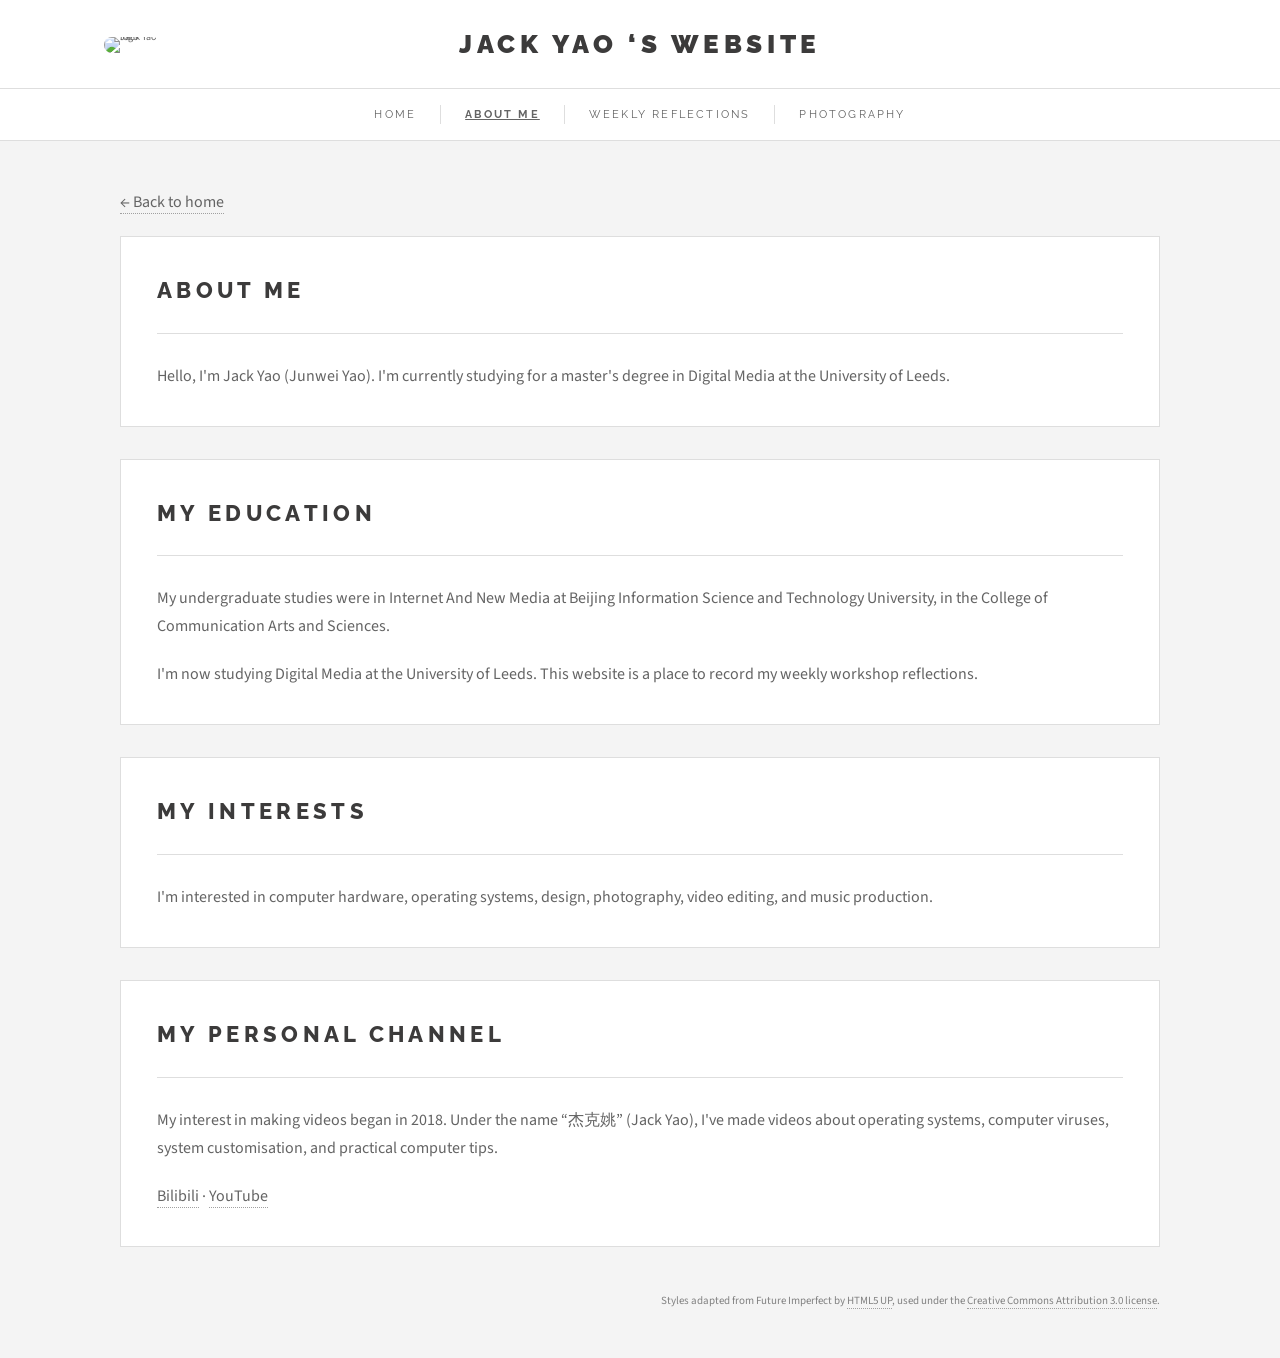
==== about.html @ 716945ea "Add files via upload" ====
<!doctype html>
<html lang="en">
<head>
<meta charset="utf-8" />
<meta name="viewport" content="width=device-width, initial-scale=1" />
<title>About Me — Jack Yao's Website</title>
<meta name="description" content="Jack Yao's education, interests, creative work and personal video channel." />
<link href="style.css" rel="stylesheet" type="text/css" />
</head>
<body>
<header class="site-header">
  <div class="header-content">
    <a class="logo-link" href="index.html" aria-label="Home">
      <img class="site-logo" src="images/Logo.png" alt="Jack Yao logo" width="56" height="56" />
    </a>
    <h1>Jack Yao ‘s Website</h1>
    <button class="menu-toggle" type="button" aria-expanded="false" aria-controls="site-navigation">Menu</button>
  </div>
  <nav class="site-nav" id="site-navigation" aria-label="Main navigation">
    <a href="index.html">Home</a>
    <a href="about.html" aria-current="page">About Me</a>
    <a href="reflections.html">Weekly Reflections</a>
    <a href="photography.html">Photography</a>
  </nav>
</header>
<main>
  <p><a href="index.html">← Back to home</a></p>
  <section id="about">
    <h2>About Me</h2>
    <p>Hello, I'm Jack Yao (Junwei Yao). I'm currently studying for a master's degree in Digital Media at the University of Leeds.</p>
  </section>
  <section>
    <h2>My Education</h2>
    <p>My undergraduate studies were in Internet And New Media at Beijing Information Science and Technology University, in the College of Communication Arts and Sciences.</p>
    <p>I'm now studying Digital Media at the University of Leeds. This website is a place to record my weekly workshop reflections.</p>
  </section>
  <section>
    <h2>My Interests</h2>
    <p>I'm interested in computer hardware, operating systems, design, photography, video editing, and music production.</p>
  </section>
  <section>
    <h2>My Personal Channel</h2>
    <p>My interest in making videos began in 2018. Under the name “杰克姚” (Jack Yao), I've made videos about operating systems, computer viruses, system customisation, and practical computer tips.</p>
    <p><a href="https://space.bilibili.com/101168809">Bilibili</a> · <a href="https://www.youtube.com/@jackyao233/">YouTube</a></p>
  </section>
</main>
<footer class="site-footer">
  <span>Styles adapted from Future Imperfect by <a href="https://html5up.net">HTML5 UP</a>, used under the <a href="https://html5up.net/license">Creative Commons Attribution 3.0 license</a>.</span>
</footer>
<script>
  const header = document.querySelector('.site-header');
  const menuButton = document.querySelector('.menu-toggle');
  const navigation = document.querySelector('.site-nav');

  function setMenuOpen(open) {
    header.classList.toggle('menu-open', open);
    menuButton.setAttribute('aria-expanded', String(open));
  }

  menuButton.addEventListener('click', function () {
    setMenuOpen(menuButton.getAttribute('aria-expanded') !== 'true');
  });

  navigation.addEventListener('click', function (event) {
    if (event.target.closest('a')) {
      setMenuOpen(false);
    }
  });

  document.addEventListener('keydown', function (event) {
    if (event.key === 'Escape' && header.classList.contains('menu-open')) {
      setMenuOpen(false);
      menuButton.focus();
    }
  });

  document.addEventListener('click', function (event) {
    if (!header.contains(event.target)) {
      setMenuOpen(false);
    }
  });

  window.matchMedia('(max-width: 768px)').addEventListener('change', function () {
    setMenuOpen(false);
  });
</script>
</body>
</html>
---- style.css ----
@import url("https://fonts.googleapis.com/css?family=Source+Sans+Pro:400,700|Raleway:400,800,900");

html, body, div, span, applet, object,
iframe, h1, h2, h3, h4, h5, h6, p, blockquote,
pre, a, abbr, acronym, address, big, cite,
code, del, dfn, em, img, ins, kbd, q, s, samp,
small, strike, strong, sub, sup, tt, var, b,
u, i, center, dl, dt, dd, ol, ul, li, fieldset,
form, label, legend, table, caption, tbody,
tfoot, thead, tr, th, td, article, aside,
canvas, details, embed, figure, figcaption,
footer, header, hgroup, menu, nav, output, ruby,
section, summary, time, mark, audio, video {
	margin: 0;
	padding: 0;
	border: 0;
	font-size: 100%;
	font: inherit;
	vertical-align: baseline;}

article, aside, details, figcaption, figure,
footer, header, hgroup, menu, nav, section {
	display: block;}

body {
	line-height: 1;
}

ol, ul {
	list-style: none;
}

blockquote, q {
	quotes: none;
}

	blockquote:before, blockquote:after, q:before, q:after {
		content: '';
		content: none;
	}

table {
	border-collapse: collapse;
	border-spacing: 0;
}

body {
	-webkit-text-size-adjust: none;
}

mark {
	background-color: transparent;
	color: inherit;
}

input::-moz-focus-inner {
	border: 0;
	padding: 0;
}

input, select, textarea {
	-moz-appearance: none;
	-webkit-appearance: none;
	-ms-appearance: none;
	appearance: none;
}

	@-ms-viewport {
		width: device-width;
	}

	body {
		-ms-overflow-style: scrollbar;
	}

	@media screen and (max-width: 480px) {

		html, body {
			min-width: 320px;
		}

	}

	html {
		box-sizing: border-box;
	}

	*, *:before, *:after {
		box-sizing: inherit;
	}

	body {
		background: #f4f4f4;
	}

		body.is-preload *, body.is-preload *:before, body.is-preload *:after {
			-moz-animation: none !important;
			-webkit-animation: none !important;
			-ms-animation: none !important;
			animation: none !important;
			-moz-transition: none !important;
			-webkit-transition: none !important;
			-ms-transition: none !important;
			transition: none !important;
		}

	body, input, select, textarea {
		color: #646464;
		font-family: "Source Sans Pro", Helvetica, sans-serif;
		font-size: 14pt;
		font-weight: 400;
		line-height: 1.75;
	}

		@media screen and (max-width: 1680px) {

			body, input, select, textarea {
				font-size: 12pt;
			}

		}

		@media screen and (max-width: 1280px) {

			body, input, select, textarea {
				font-size: 12pt;
			}

		}

		@media screen and (max-width: 980px) {

			body, input, select, textarea {
				font-size: 12pt;
			}

		}

		@media screen and (max-width: 736px) {

			body, input, select, textarea {
				font-size: 12pt;
			}

		}

		@media screen and (max-width: 480px) {

			body, input, select, textarea {
				font-size: 12pt;
			}

		}

	a {
		-moz-transition: color 0.2s ease, border-bottom-color 0.2s ease;
		-webkit-transition: color 0.2s ease, border-bottom-color 0.2s ease;
		-ms-transition: color 0.2s ease, border-bottom-color 0.2s ease;
		transition: color 0.2s ease, border-bottom-color 0.2s ease;
		border-bottom: dotted 1px rgba(160, 160, 160, 0.65);
		color: inherit;
		text-decoration: none;
	}

		a:before {
			-moz-transition: color 0.2s ease;
			-webkit-transition: color 0.2s ease;
			-ms-transition: color 0.2s ease;
			transition: color 0.2s ease;
		}

		a:hover {
			border-bottom-color: transparent;
			color: #2ebaae;
		}

			a:hover:before {
				color: #2ebaae;
			}

	strong, b {
		color: #3c3b3b;
		font-weight: 700;
	}

	em, i {
		font-style: italic;
	}

	p {
		margin: 0 0 2em 0;
	}

	h1, h2, h3, h4, h5, h6 {
		color: #3c3b3b;
		font-family: "Raleway", Helvetica, sans-serif;
		font-weight: 800;
		letter-spacing: 0.25em;
		line-height: 1.65;
		margin: 0 0 1em 0;
		text-transform: uppercase;
	}

		h1 a, h2 a, h3 a, h4 a, h5 a, h6 a {
			color: inherit;
			border-bottom: 0;
		}

	h2 {
		font-size: 1.1em;
	}

	h3 {
		font-size: 0.9em;
	}

	h4 {
		font-size: 0.7em;
	}

	h5 {
		font-size: 0.7em;
	}

	h6 {
		font-size: 0.7em;
	}

	sub {
		font-size: 0.8em;
		position: relative;
		top: 0.5em;
	}

	sup {
		font-size: 0.8em;
		position: relative;
		top: -0.5em;
	}

	blockquote {
		border-left: solid 4px rgba(160, 160, 160, 0.3);
		font-style: italic;
		margin: 0 0 2em 0;
		padding: 0.5em 0 0.5em 2em;
	}

	code {
		background: rgba(160, 160, 160, 0.075);
		border: solid 1px rgba(160, 160, 160, 0.3);
		font-family: "Courier New", monospace;
		font-size: 0.9em;
		margin: 0 0.25em;
		padding: 0.25em 0.65em;
	}

	pre {
		-webkit-overflow-scrolling: touch;
		font-family: "Courier New", monospace;
		font-size: 0.9em;
		margin: 0 0 2em 0;
	}

		pre code {
			display: block;
			line-height: 1.75em;
			padding: 1em 1.5em;
			overflow-x: auto;
		}

	hr {
		border: 0;
		border-bottom: solid 1px rgba(160, 160, 160, 0.3);
		margin: 2em 0;
	}

		hr.major {
			margin: 3em 0;
		}

	.align-left {
		text-align: left;
	}

	.align-center {
		text-align: center;
	}

	.align-right {
		text-align: right;
	}

	.row {
		display: flex;
		flex-wrap: wrap;
		box-sizing: border-box;
		align-items: stretch;
	}

		.row > * {
			box-sizing: border-box;
		}

		.row.gtr-uniform > * > :last-child {
			margin-bottom: 0;
		}

		.row.aln-left {
			justify-content: flex-start;
		}

		.row.aln-center {
			justify-content: center;
		}

		.row.aln-right {
			justify-content: flex-end;
		}

		.row.aln-top {
			align-items: flex-start;
		}

		.row.aln-middle {
			align-items: center;
		}

		.row.aln-bottom {
			align-items: flex-end;
		}

		.row > .imp {
			order: -1;
		}

		.row > .col-1 {
			width: 8.33333%;
		}

		.row > .off-1 {
			margin-left: 8.33333%;
		}

		.row > .col-2 {
			width: 16.66667%;
		}

		.row > .off-2 {
			margin-left: 16.66667%;
		}

		.row > .col-3 {
			width: 25%;
		}

		.row > .off-3 {
			margin-left: 25%;
		}

		.row > .col-4 {
			width: 33.33333%;
		}

		.row > .off-4 {
			margin-left: 33.33333%;
		}

		.row > .col-5 {
			width: 41.66667%;
		}

		.row > .off-5 {
			margin-left: 41.66667%;
		}

		.row > .col-6 {
			width: 50%;
		}

		.row > .off-6 {
			margin-left: 50%;
		}

		.row > .col-7 {
			width: 58.33333%;
		}

		.row > .off-7 {
			margin-left: 58.33333%;
		}

		.row > .col-8 {
			width: 66.66667%;
		}

		.row > .off-8 {
			margin-left: 66.66667%;
		}

		.row > .col-9 {
			width: 75%;
		}

		.row > .off-9 {
			margin-left: 75%;
		}

		.row > .col-10 {
			width: 83.33333%;
		}

		.row > .off-10 {
			margin-left: 83.33333%;
		}

		.row > .col-11 {
			width: 91.66667%;
		}

		.row > .off-11 {
			margin-left: 91.66667%;
		}

		.row > .col-12 {
			width: 100%;
		}

		.row > .off-12 {
			margin-left: 100%;
		}

		.row.gtr-0 {
			margin-top: 0;
			margin-left: 0em;
		}

			.row.gtr-0 > * {
				padding: 0 0 0 0em;
			}

			.row.gtr-0.gtr-uniform {
				margin-top: 0em;
			}

				.row.gtr-0.gtr-uniform > * {
					padding-top: 0em;
				}

		.row.gtr-25 {
			margin-top: 0;
			margin-left: -0.25em;
		}

			.row.gtr-25 > * {
				padding: 0 0 0 0.25em;
			}

			.row.gtr-25.gtr-uniform {
				margin-top: -0.25em;
			}

				.row.gtr-25.gtr-uniform > * {
					padding-top: 0.25em;
				}

		.row.gtr-50 {
			margin-top: 0;
			margin-left: -0.5em;
		}

			.row.gtr-50 > * {
				padding: 0 0 0 0.5em;
			}

			.row.gtr-50.gtr-uniform {
				margin-top: -0.5em;
			}

				.row.gtr-50.gtr-uniform > * {
					padding-top: 0.5em;
				}

		.row {
			margin-top: 0;
			margin-left: -1em;
		}

			.row > * {
				padding: 0 0 0 1em;
			}

			.row.gtr-uniform {
				margin-top: -1em;
			}

				.row.gtr-uniform > * {
					padding-top: 1em;
				}

		.row.gtr-150 {
			margin-top: 0;
			margin-left: -1.5em;
		}

			.row.gtr-150 > * {
				padding: 0 0 0 1.5em;
			}

			.row.gtr-150.gtr-uniform {
				margin-top: -1.5em;
			}

				.row.gtr-150.gtr-uniform > * {
					padding-top: 1.5em;
				}

		.row.gtr-200 {
			margin-top: 0;
			margin-left: -2em;
		}

			.row.gtr-200 > * {
				padding: 0 0 0 2em;
			}

			.row.gtr-200.gtr-uniform {
				margin-top: -2em;
			}

				.row.gtr-200.gtr-uniform > * {
					padding-top: 2em;
				}

		@media screen and (max-width: 1680px) {

			.row {
				display: flex;
				flex-wrap: wrap;
				box-sizing: border-box;
				align-items: stretch;
			}

				.row > * {
					box-sizing: border-box;
				}

				.row.gtr-uniform > * > :last-child {
					margin-bottom: 0;
				}

				.row.aln-left {
					justify-content: flex-start;
				}

				.row.aln-center {
					justify-content: center;
				}

				.row.aln-right {
					justify-content: flex-end;
				}

				.row.aln-top {
					align-items: flex-start;
				}

				.row.aln-middle {
					align-items: center;
				}

				.row.aln-bottom {
					align-items: flex-end;
				}

				.row > .imp-xlarge {
					order: -1;
				}

				.row > .col-1-xlarge {
					width: 8.33333%;
				}

				.row > .off-1-xlarge {
					margin-left: 8.33333%;
				}

				.row > .col-2-xlarge {
					width: 16.66667%;
				}

				.row > .off-2-xlarge {
					margin-left: 16.66667%;
				}

				.row > .col-3-xlarge {
					width: 25%;
				}

				.row > .off-3-xlarge {
					margin-left: 25%;
				}

				.row > .col-4-xlarge {
					width: 33.33333%;
				}

				.row > .off-4-xlarge {
					margin-left: 33.33333%;
				}

				.row > .col-5-xlarge {
					width: 41.66667%;
				}

				.row > .off-5-xlarge {
					margin-left: 41.66667%;
				}

				.row > .col-6-xlarge {
					width: 50%;
				}

				.row > .off-6-xlarge {
					margin-left: 50%;
				}

				.row > .col-7-xlarge {
					width: 58.33333%;
				}

				.row > .off-7-xlarge {
					margin-left: 58.33333%;
				}

				.row > .col-8-xlarge {
					width: 66.66667%;
				}

				.row > .off-8-xlarge {
					margin-left: 66.66667%;
				}

				.row > .col-9-xlarge {
					width: 75%;
				}

				.row > .off-9-xlarge {
					margin-left: 75%;
				}

				.row > .col-10-xlarge {
					width: 83.33333%;
				}

				.row > .off-10-xlarge {
					margin-left: 83.33333%;
				}

				.row > .col-11-xlarge {
					width: 91.66667%;
				}

				.row > .off-11-xlarge {
					margin-left: 91.66667%;
				}

				.row > .col-12-xlarge {
					width: 100%;
				}

				.row > .off-12-xlarge {
					margin-left: 100%;
				}

				.row.gtr-0 {
					margin-top: 0;
					margin-left: 0em;
				}

					.row.gtr-0 > * {
						padding: 0 0 0 0em;
					}

					.row.gtr-0.gtr-uniform {
						margin-top: 0em;
					}

						.row.gtr-0.gtr-uniform > * {
							padding-top: 0em;
						}

				.row.gtr-25 {
					margin-top: 0;
					margin-left: -0.25em;
				}

					.row.gtr-25 > * {
						padding: 0 0 0 0.25em;
					}

					.row.gtr-25.gtr-uniform {
						margin-top: -0.25em;
					}

						.row.gtr-25.gtr-uniform > * {
							padding-top: 0.25em;
						}

				.row.gtr-50 {
					margin-top: 0;
					margin-left: -0.5em;
				}

					.row.gtr-50 > * {
						padding: 0 0 0 0.5em;
					}

					.row.gtr-50.gtr-uniform {
						margin-top: -0.5em;
					}

						.row.gtr-50.gtr-uniform > * {
							padding-top: 0.5em;
						}

				.row {
					margin-top: 0;
					margin-left: -1em;
				}

					.row > * {
						padding: 0 0 0 1em;
					}

					.row.gtr-uniform {
						margin-top: -1em;
					}

						.row.gtr-uniform > * {
							padding-top: 1em;
						}

				.row.gtr-150 {
					margin-top: 0;
					margin-left: -1.5em;
				}

					.row.gtr-150 > * {
						padding: 0 0 0 1.5em;
					}

					.row.gtr-150.gtr-uniform {
						margin-top: -1.5em;
					}

						.row.gtr-150.gtr-uniform > * {
							padding-top: 1.5em;
						}

				.row.gtr-200 {
					margin-top: 0;
					margin-left: -2em;
				}

					.row.gtr-200 > * {
						padding: 0 0 0 2em;
					}

					.row.gtr-200.gtr-uniform {
						margin-top: -2em;
					}

						.row.gtr-200.gtr-uniform > * {
							padding-top: 2em;
						}

		}

		@media screen and (max-width: 1280px) {

			.row {
				display: flex;
				flex-wrap: wrap;
				box-sizing: border-box;
				align-items: stretch;
			}

				.row > * {
					box-sizing: border-box;
				}

				.row.gtr-uniform > * > :last-child {
					margin-bottom: 0;
				}

				.row.aln-left {
					justify-content: flex-start;
				}

				.row.aln-center {
					justify-content: center;
				}

				.row.aln-right {
					justify-content: flex-end;
				}

				.row.aln-top {
					align-items: flex-start;
				}

				.row.aln-middle {
					align-items: center;
				}

				.row.aln-bottom {
					align-items: flex-end;
				}

				.row > .imp-large {
					order: -1;
				}

				.row > .col-1-large {
					width: 8.33333%;
				}

				.row > .off-1-large {
					margin-left: 8.33333%;
				}

				.row > .col-2-large {
					width: 16.66667%;
				}

				.row > .off-2-large {
					margin-left: 16.66667%;
				}

				.row > .col-3-large {
					width: 25%;
				}

				.row > .off-3-large {
					margin-left: 25%;
				}

				.row > .col-4-large {
					width: 33.33333%;
				}

				.row > .off-4-large {
					margin-left: 33.33333%;
				}

				.row > .col-5-large {
					width: 41.66667%;
				}

				.row > .off-5-large {
					margin-left: 41.66667%;
				}

				.row > .col-6-large {
					width: 50%;
				}

				.row > .off-6-large {
					margin-left: 50%;
				}

				.row > .col-7-large {
					width: 58.33333%;
				}

				.row > .off-7-large {
					margin-left: 58.33333%;
				}

				.row > .col-8-large {
					width: 66.66667%;
				}

				.row > .off-8-large {
					margin-left: 66.66667%;
				}

				.row > .col-9-large {
					width: 75%;
				}

				.row > .off-9-large {
					margin-left: 75%;
				}

				.row > .col-10-large {
					width: 83.33333%;
				}

				.row > .off-10-large {
					margin-left: 83.33333%;
				}

				.row > .col-11-large {
					width: 91.66667%;
				}

				.row > .off-11-large {
					margin-left: 91.66667%;
				}

				.row > .col-12-large {
					width: 100%;
				}

				.row > .off-12-large {
					margin-left: 100%;
				}

				.row.gtr-0 {
					margin-top: 0;
					margin-left: 0em;
				}

					.row.gtr-0 > * {
						padding: 0 0 0 0em;
					}

					.row.gtr-0.gtr-uniform {
						margin-top: 0em;
					}

						.row.gtr-0.gtr-uniform > * {
							padding-top: 0em;
						}

				.row.gtr-25 {
					margin-top: 0;
					margin-left: -0.25em;
				}

					.row.gtr-25 > * {
						padding: 0 0 0 0.25em;
					}

					.row.gtr-25.gtr-uniform {
						margin-top: -0.25em;
					}

						.row.gtr-25.gtr-uniform > * {
							padding-top: 0.25em;
						}

				.row.gtr-50 {
					margin-top: 0;
					margin-left: -0.5em;
				}

					.row.gtr-50 > * {
						padding: 0 0 0 0.5em;
					}

					.row.gtr-50.gtr-uniform {
						margin-top: -0.5em;
					}

						.row.gtr-50.gtr-uniform > * {
							padding-top: 0.5em;
						}

				.row {
					margin-top: 0;
					margin-left: -1em;
				}

					.row > * {
						padding: 0 0 0 1em;
					}

					.row.gtr-uniform {
						margin-top: -1em;
					}

						.row.gtr-uniform > * {
							padding-top: 1em;
						}

				.row.gtr-150 {
					margin-top: 0;
					margin-left: -1.5em;
				}

					.row.gtr-150 > * {
						padding: 0 0 0 1.5em;
					}

					.row.gtr-150.gtr-uniform {
						margin-top: -1.5em;
					}

						.row.gtr-150.gtr-uniform > * {
							padding-top: 1.5em;
						}

				.row.gtr-200 {
					margin-top: 0;
					margin-left: -2em;
				}

					.row.gtr-200 > * {
						padding: 0 0 0 2em;
					}

					.row.gtr-200.gtr-uniform {
						margin-top: -2em;
					}

						.row.gtr-200.gtr-uniform > * {
							padding-top: 2em;
						}

		}

		@media screen and (max-width: 980px) {

			.row {
				display: flex;
				flex-wrap: wrap;
				box-sizing: border-box;
				align-items: stretch;
			}

				.row > * {
					box-sizing: border-box;
				}

				.row.gtr-uniform > * > :last-child {
					margin-bottom: 0;
				}

				.row.aln-left {
					justify-content: flex-start;
				}

				.row.aln-center {
					justify-content: center;
				}

				.row.aln-right {
					justify-content: flex-end;
				}

				.row.aln-top {
					align-items: flex-start;
				}

				.row.aln-middle {
					align-items: center;
				}

				.row.aln-bottom {
					align-items: flex-end;
				}

				.row > .imp-medium {
					order: -1;
				}

				.row > .col-1-medium {
					width: 8.33333%;
				}

				.row > .off-1-medium {
					margin-left: 8.33333%;
				}

				.row > .col-2-medium {
					width: 16.66667%;
				}

				.row > .off-2-medium {
					margin-left: 16.66667%;
				}

				.row > .col-3-medium {
					width: 25%;
				}

				.row > .off-3-medium {
					margin-left: 25%;
				}

				.row > .col-4-medium {
					width: 33.33333%;
				}

				.row > .off-4-medium {
					margin-left: 33.33333%;
				}

				.row > .col-5-medium {
					width: 41.66667%;
				}

				.row > .off-5-medium {
					margin-left: 41.66667%;
				}

				.row > .col-6-medium {
					width: 50%;
				}

				.row > .off-6-medium {
					margin-left: 50%;
				}

				.row > .col-7-medium {
					width: 58.33333%;
				}

				.row > .off-7-medium {
					margin-left: 58.33333%;
				}

				.row > .col-8-medium {
					width: 66.66667%;
				}

				.row > .off-8-medium {
					margin-left: 66.66667%;
				}

				.row > .col-9-medium {
					width: 75%;
				}

				.row > .off-9-medium {
					margin-left: 75%;
				}

				.row > .col-10-medium {
					width: 83.33333%;
				}

				.row > .off-10-medium {
					margin-left: 83.33333%;
				}

				.row > .col-11-medium {
					width: 91.66667%;
				}

				.row > .off-11-medium {
					margin-left: 91.66667%;
				}

				.row > .col-12-medium {
					width: 100%;
				}

				.row > .off-12-medium {
					margin-left: 100%;
				}

				.row.gtr-0 {
					margin-top: 0;
					margin-left: 0em;
				}

					.row.gtr-0 > * {
						padding: 0 0 0 0em;
					}

					.row.gtr-0.gtr-uniform {
						margin-top: 0em;
					}

						.row.gtr-0.gtr-uniform > * {
							padding-top: 0em;
						}

				.row.gtr-25 {
					margin-top: 0;
					margin-left: -0.25em;
				}

					.row.gtr-25 > * {
						padding: 0 0 0 0.25em;
					}

					.row.gtr-25.gtr-uniform {
						margin-top: -0.25em;
					}

						.row.gtr-25.gtr-uniform > * {
							padding-top: 0.25em;
						}

				.row.gtr-50 {
					margin-top: 0;
					margin-left: -0.5em;
				}

					.row.gtr-50 > * {
						padding: 0 0 0 0.5em;
					}

					.row.gtr-50.gtr-uniform {
						margin-top: -0.5em;
					}

						.row.gtr-50.gtr-uniform > * {
							padding-top: 0.5em;
						}

				.row {
					margin-top: 0;
					margin-left: -1em;
				}

					.row > * {
						padding: 0 0 0 1em;
					}

					.row.gtr-uniform {
						margin-top: -1em;
					}

						.row.gtr-uniform > * {
							padding-top: 1em;
						}

				.row.gtr-150 {
					margin-top: 0;
					margin-left: -1.5em;
				}

					.row.gtr-150 > * {
						padding: 0 0 0 1.5em;
					}

					.row.gtr-150.gtr-uniform {
						margin-top: -1.5em;
					}

						.row.gtr-150.gtr-uniform > * {
							padding-top: 1.5em;
						}

				.row.gtr-200 {
					margin-top: 0;
					margin-left: -2em;
				}

					.row.gtr-200 > * {
						padding: 0 0 0 2em;
					}

					.row.gtr-200.gtr-uniform {
						margin-top: -2em;
					}

						.row.gtr-200.gtr-uniform > * {
							padding-top: 2em;
						}

		}

		@media screen and (max-width: 736px) {

			.row {
				display: flex;
				flex-wrap: wrap;
				box-sizing: border-box;
				align-items: stretch;
			}

				.row > * {
					box-sizing: border-box;
				}

				.row.gtr-uniform > * > :last-child {
					margin-bottom: 0;
				}

				.row.aln-left {
					justify-content: flex-start;
				}

				.row.aln-center {
					justify-content: center;
				}

				.row.aln-right {
					justify-content: flex-end;
				}

				.row.aln-top {
					align-items: flex-start;
				}

				.row.aln-middle {
					align-items: center;
				}

				.row.aln-bottom {
					align-items: flex-end;
				}

				.row > .imp-small {
					order: -1;
				}

				.row > .col-1-small {
					width: 8.33333%;
				}

				.row > .off-1-small {
					margin-left: 8.33333%;
				}

				.row > .col-2-small {
					width: 16.66667%;
				}

				.row > .off-2-small {
					margin-left: 16.66667%;
				}

				.row > .col-3-small {
					width: 25%;
				}

				.row > .off-3-small {
					margin-left: 25%;
				}

				.row > .col-4-small {
					width: 33.33333%;
				}

				.row > .off-4-small {
					margin-left: 33.33333%;
				}

				.row > .col-5-small {
					width: 41.66667%;
				}

				.row > .off-5-small {
					margin-left: 41.66667%;
				}

				.row > .col-6-small {
					width: 50%;
				}

				.row > .off-6-small {
					margin-left: 50%;
				}

				.row > .col-7-small {
					width: 58.33333%;
				}

				.row > .off-7-small {
					margin-left: 58.33333%;
				}

				.row > .col-8-small {
					width: 66.66667%;
				}

				.row > .off-8-small {
					margin-left: 66.66667%;
				}

				.row > .col-9-small {
					width: 75%;
				}

				.row > .off-9-small {
					margin-left: 75%;
				}

				.row > .col-10-small {
					width: 83.33333%;
				}

				.row > .off-10-small {
					margin-left: 83.33333%;
				}

				.row > .col-11-small {
					width: 91.66667%;
				}

				.row > .off-11-small {
					margin-left: 91.66667%;
				}

				.row > .col-12-small {
					width: 100%;
				}

				.row > .off-12-small {
					margin-left: 100%;
				}

				.row.gtr-0 {
					margin-top: 0;
					margin-left: 0em;
				}

					.row.gtr-0 > * {
						padding: 0 0 0 0em;
					}

					.row.gtr-0.gtr-uniform {
						margin-top: 0em;
					}

						.row.gtr-0.gtr-uniform > * {
							padding-top: 0em;
						}

				.row.gtr-25 {
					margin-top: 0;
					margin-left: -0.25em;
				}

					.row.gtr-25 > * {
						padding: 0 0 0 0.25em;
					}

					.row.gtr-25.gtr-uniform {
						margin-top: -0.25em;
					}

						.row.gtr-25.gtr-uniform > * {
							padding-top: 0.25em;
						}

				.row.gtr-50 {
					margin-top: 0;
					margin-left: -0.5em;
				}

					.row.gtr-50 > * {
						padding: 0 0 0 0.5em;
					}

					.row.gtr-50.gtr-uniform {
						margin-top: -0.5em;
					}

						.row.gtr-50.gtr-uniform > * {
							padding-top: 0.5em;
						}

				.row {
					margin-top: 0;
					margin-left: -1em;
				}

					.row > * {
						padding: 0 0 0 1em;
					}

					.row.gtr-uniform {
						margin-top: -1em;
					}

						.row.gtr-uniform > * {
							padding-top: 1em;
						}

				.row.gtr-150 {
					margin-top: 0;
					margin-left: -1.5em;
				}

					.row.gtr-150 > * {
						padding: 0 0 0 1.5em;
					}

					.row.gtr-150.gtr-uniform {
						margin-top: -1.5em;
					}

						.row.gtr-150.gtr-uniform > * {
							padding-top: 1.5em;
						}

				.row.gtr-200 {
					margin-top: 0;
					margin-left: -2em;
				}

					.row.gtr-200 > * {
						padding: 0 0 0 2em;
					}

					.row.gtr-200.gtr-uniform {
						margin-top: -2em;
					}

						.row.gtr-200.gtr-uniform > * {
							padding-top: 2em;
						}

		}

		@media screen and (max-width: 480px) {

			.row {
				display: flex;
				flex-wrap: wrap;
				box-sizing: border-box;
				align-items: stretch;
			}

				.row > * {
					box-sizing: border-box;
				}

				.row.gtr-uniform > * > :last-child {
					margin-bottom: 0;
				}

				.row.aln-left {
					justify-content: flex-start;
				}

				.row.aln-center {
					justify-content: center;
				}

				.row.aln-right {
					justify-content: flex-end;
				}

				.row.aln-top {
					align-items: flex-start;
				}

				.row.aln-middle {
					align-items: center;
				}

				.row.aln-bottom {
					align-items: flex-end;
				}

				.row > .imp-xsmall {
					order: -1;
				}

				.row > .col-1-xsmall {
					width: 8.33333%;
				}

				.row > .off-1-xsmall {
					margin-left: 8.33333%;
				}

				.row > .col-2-xsmall {
					width: 16.66667%;
				}

				.row > .off-2-xsmall {
					margin-left: 16.66667%;
				}

				.row > .col-3-xsmall {
					width: 25%;
				}

				.row > .off-3-xsmall {
					margin-left: 25%;
				}

				.row > .col-4-xsmall {
					width: 33.33333%;
				}

				.row > .off-4-xsmall {
					margin-left: 33.33333%;
				}

				.row > .col-5-xsmall {
					width: 41.66667%;
				}

				.row > .off-5-xsmall {
					margin-left: 41.66667%;
				}

				.row > .col-6-xsmall {
					width: 50%;
				}

				.row > .off-6-xsmall {
					margin-left: 50%;
				}

				.row > .col-7-xsmall {
					width: 58.33333%;
				}

				.row > .off-7-xsmall {
					margin-left: 58.33333%;
				}

				.row > .col-8-xsmall {
					width: 66.66667%;
				}

				.row > .off-8-xsmall {
					margin-left: 66.66667%;
				}

				.row > .col-9-xsmall {
					width: 75%;
				}

				.row > .off-9-xsmall {
					margin-left: 75%;
				}

				.row > .col-10-xsmall {
					width: 83.33333%;
				}

				.row > .off-10-xsmall {
					margin-left: 83.33333%;
				}

				.row > .col-11-xsmall {
					width: 91.66667%;
				}

				.row > .off-11-xsmall {
					margin-left: 91.66667%;
				}

				.row > .col-12-xsmall {
					width: 100%;
				}

				.row > .off-12-xsmall {
					margin-left: 100%;
				}

				.row.gtr-0 {
					margin-top: 0;
					margin-left: 0em;
				}

					.row.gtr-0 > * {
						padding: 0 0 0 0em;
					}

					.row.gtr-0.gtr-uniform {
						margin-top: 0em;
					}

						.row.gtr-0.gtr-uniform > * {
							padding-top: 0em;
						}

				.row.gtr-25 {
					margin-top: 0;
					margin-left: -0.25em;
				}

					.row.gtr-25 > * {
						padding: 0 0 0 0.25em;
					}

					.row.gtr-25.gtr-uniform {
						margin-top: -0.25em;
					}

						.row.gtr-25.gtr-uniform > * {
							padding-top: 0.25em;
						}

				.row.gtr-50 {
					margin-top: 0;
					margin-left: -0.5em;
				}

					.row.gtr-50 > * {
						padding: 0 0 0 0.5em;
					}

					.row.gtr-50.gtr-uniform {
						margin-top: -0.5em;
					}

						.row.gtr-50.gtr-uniform > * {
							padding-top: 0.5em;
						}

				.row {
					margin-top: 0;
					margin-left: -1em;
				}

					.row > * {
						padding: 0 0 0 1em;
					}

					.row.gtr-uniform {
						margin-top: -1em;
					}

						.row.gtr-uniform > * {
							padding-top: 1em;
						}

				.row.gtr-150 {
					margin-top: 0;
					margin-left: -1.5em;
				}

					.row.gtr-150 > * {
						padding: 0 0 0 1.5em;
					}

					.row.gtr-150.gtr-uniform {
						margin-top: -1.5em;
					}

						.row.gtr-150.gtr-uniform > * {
							padding-top: 1.5em;
						}

				.row.gtr-200 {
					margin-top: 0;
					margin-left: -2em;
				}

					.row.gtr-200 > * {
						padding: 0 0 0 2em;
					}

					.row.gtr-200.gtr-uniform {
						margin-top: -2em;
					}

						.row.gtr-200.gtr-uniform > * {
							padding-top: 2em;
						}

		}

	.author {
		display: -moz-flex;
		display: -webkit-flex;
		display: -ms-flex;
		display: flex;
		-moz-flex-direction: row;
		-webkit-flex-direction: row;
		-ms-flex-direction: row;
		flex-direction: row;
		-moz-align-items: center;
		-webkit-align-items: center;
		-ms-align-items: center;
		align-items: center;
		-moz-justify-content: -moz-flex-end;
		-webkit-justify-content: -webkit-flex-end;
		-ms-justify-content: -ms-flex-end;
		justify-content: flex-end;
		border-bottom: 0;
		font-family: "Raleway", Helvetica, sans-serif;
		font-size: 0.6em;
		font-weight: 400;
		letter-spacing: 0.25em;
		text-transform: uppercase;
		white-space: nowrap;
	}

		.author .name {
			-moz-transition: border-bottom-color 0.2s ease;
			-webkit-transition: border-bottom-color 0.2s ease;
			-ms-transition: border-bottom-color 0.2s ease;
			transition: border-bottom-color 0.2s ease;
			border-bottom: dotted 1px rgba(160, 160, 160, 0.65);
			display: block;
			margin: 0 1.5em 0 0;
		}

		.author img {
			border-radius: 100%;
			display: block;
			width: 4em;
		}

		.author:hover .name {
			border-bottom-color: transparent;
		}

	.blurb h2 {
		font-size: 0.8em;
		margin: 0 0 1.5em 0;
	}

	.blurb h3 {
		font-size: 0.7em;
	}

	.blurb p {
		font-size: 0.9em;
	}

	.box {
		border: solid 1px rgba(160, 160, 160, 0.3);
		margin-bottom: 2em;
		padding: 1.5em;
	}

		.box > :last-child,
		.box > :last-child > :last-child,
		.box > :last-child > :last-child > :last-child {
			margin-bottom: 0;
		}

		.box.alt {
			border: 0;
			border-radius: 0;
			padding: 0;
		}

	input[type="submit"],
	input[type="reset"],
	input[type="button"],
	button,
	.button {
		-moz-appearance: none;
		-webkit-appearance: none;
		-ms-appearance: none;
		appearance: none;
		-moz-transition: background-color 0.2s ease, box-shadow 0.2s ease, color 0.2s ease;
		-webkit-transition: background-color 0.2s ease, box-shadow 0.2s ease, color 0.2s ease;
		-ms-transition: background-color 0.2s ease, box-shadow 0.2s ease, color 0.2s ease;
		transition: background-color 0.2s ease, box-shadow 0.2s ease, color 0.2s ease;
		background-color: transparent;
		border: 0;
		box-shadow: inset 0 0 0 1px rgba(160, 160, 160, 0.3);
		color: #3c3b3b !important;
		cursor: pointer;
		display: inline-block;
		font-family: "Raleway", Helvetica, sans-serif;
		font-size: 0.6em;
		font-weight: 800;
		height: 4.8125em;
		letter-spacing: 0.25em;
		line-height: 4.8125em;
		padding: 0 2.5em;
		text-align: center;
		text-decoration: none;
		text-transform: uppercase;
		white-space: nowrap;
	}

		input[type="submit"]:hover,
		input[type="reset"]:hover,
		input[type="button"]:hover,
		button:hover,
		.button:hover {
			box-shadow: inset 0 0 0 1px #2ebaae;
			color: #2ebaae;
		}

			input[type="submit"]:hover:active,
			input[type="reset"]:hover:active,
			input[type="button"]:hover:active,
			button:hover:active,
			.button:hover:active {
				background-color: rgba(46, 186, 174, 0.05);
			}

		input[type="submit"]:before, input[type="submit"]:after,
		input[type="reset"]:before,
		input[type="reset"]:after,
		input[type="button"]:before,
		input[type="button"]:after,
		button:before,
		button:after,
		.button:before,
		.button:after {
			color: #aaaaaa;
			position: relative;
		}

		input[type="submit"]:before,
		input[type="reset"]:before,
		input[type="button"]:before,
		button:before,
		.button:before {
			left: -1em;
			padding: 0 0 0 0.75em;
		}

		input[type="submit"]:after,
		input[type="reset"]:after,
		input[type="button"]:after,
		button:after,
		.button:after {
			left: 1em;
			padding: 0 0.75em 0 0;
		}

		input[type="submit"].fit,
		input[type="reset"].fit,
		input[type="button"].fit,
		button.fit,
		.button.fit {
			width: 100%;
		}

		input[type="submit"].large,
		input[type="reset"].large,
		input[type="button"].large,
		button.large,
		.button.large {
			font-size: 0.7em;
			padding: 0 3em;
		}

		input[type="submit"].small,
		input[type="reset"].small,
		input[type="button"].small,
		button.small,
		.button.small {
			font-size: 0.5em;
		}

		input[type="submit"].disabled, input[type="submit"]:disabled,
		input[type="reset"].disabled,
		input[type="reset"]:disabled,
		input[type="button"].disabled,
		input[type="button"]:disabled,
		button.disabled,
		button:disabled,
		.button.disabled,
		.button:disabled {
			pointer-events: none;
			color: rgba(160, 160, 160, 0.3) !important;
		}

			input[type="submit"].disabled:before, input[type="submit"]:disabled:before,
			input[type="reset"].disabled:before,
			input[type="reset"]:disabled:before,
			input[type="button"].disabled:before,
			input[type="button"]:disabled:before,
			button.disabled:before,
			button:disabled:before,
			.button.disabled:before,
			.button:disabled:before {
				color: rgba(160, 160, 160, 0.3) !important;
			}

	form {
		margin: 0 0 2em 0;
	}

		form.search {
			text-decoration: none;
			position: relative;
		}

			form.search:before {
				-moz-osx-font-smoothing: grayscale;
				-webkit-font-smoothing: antialiased;
				display: inline-block;
				font-style: normal;
				font-variant: normal;
				text-rendering: auto;
				line-height: 1;
				text-transform: none !important;
				font-family: 'Font Awesome 5 Free';
				font-weight: 900;
			}

			form.search:before {
				color: #aaaaaa;
				content: '\f002';
				display: block;
				height: 2.75em;
				left: 0;
				line-height: 2.75em;
				position: absolute;
				text-align: center;
				top: 0;
				width: 2.5em;
			}

			form.search > input:first-child {
				padding-left: 2.5em;
			}

	label {
		color: #3c3b3b;
		display: block;
		font-size: 0.9em;
		font-weight: 700;
		margin: 0 0 1em 0;
	}

	input[type="text"],
	input[type="password"],
	input[type="email"],
	input[type="tel"],
	select,
	textarea {
		-moz-appearance: none;
		-webkit-appearance: none;
		-ms-appearance: none;
		appearance: none;
		background: rgba(160, 160, 160, 0.075);
		border: none;
		border: solid 1px rgba(160, 160, 160, 0.3);
		border-radius: 0;
		color: inherit;
		display: block;
		outline: 0;
		padding: 0 1em;
		text-decoration: none;
		width: 100%;
	}

		input[type="text"]:invalid,
		input[type="password"]:invalid,
		input[type="email"]:invalid,
		input[type="tel"]:invalid,
		select:invalid,
		textarea:invalid {
			box-shadow: none;
		}

		input[type="text"]:focus,
		input[type="password"]:focus,
		input[type="email"]:focus,
		input[type="tel"]:focus,
		select:focus,
		textarea:focus {
			border-color: #2ebaae;
			box-shadow: inset 0 0 0 1px #2ebaae;
		}

	.select-wrapper {
		text-decoration: none;
		display: block;
		position: relative;
	}

		.select-wrapper:before {
			-moz-osx-font-smoothing: grayscale;
			-webkit-font-smoothing: antialiased;
			display: inline-block;
			font-style: normal;
			font-variant: normal;
			text-rendering: auto;
			line-height: 1;
			text-transform: none !important;
			font-family: 'Font Awesome 5 Free';
			font-weight: 900;
		}

		.select-wrapper:before {
			color: rgba(160, 160, 160, 0.3);
			content: '\f078';
			display: block;
			height: 2.75em;
			line-height: 2.75em;
			pointer-events: none;
			position: absolute;
			right: 0;
			text-align: center;
			top: 0;
			width: 2.75em;
		}

		.select-wrapper select::-ms-expand {
			display: none;
		}

	select {
		background-image: url("data:image/svg+xml;charset=utf8,%3Csvg xmlns='http://www.w3.org/2000/svg' width='40' height='40' preserveAspectRatio='none' viewBox='0 0 40 40'%3E%3Cpath d='M9.4,12.3l10.4,10.4l10.4-10.4c0.2-0.2,0.5-0.4,0.9-0.4c0.3,0,0.6,0.1,0.9,0.4l3.3,3.3c0.2,0.2,0.4,0.5,0.4,0.9 c0,0.4-0.1,0.6-0.4,0.9L20.7,31.9c-0.2,0.2-0.5,0.4-0.9,0.4c-0.3,0-0.6-0.1-0.9-0.4L4.3,17.3c-0.2-0.2-0.4-0.5-0.4-0.9 c0-0.4,0.1-0.6,0.4-0.9l3.3-3.3c0.2-0.2,0.5-0.4,0.9-0.4S9.1,12.1,9.4,12.3z' fill='rgba(160, 160, 160, 0.3)' /%3E%3C/svg%3E");
		background-size: 1.25rem;
		background-repeat: no-repeat;
		background-position: calc(100% - 1rem) center;
		height: 2.75em;
		padding-right: 2.75em;
		text-overflow: ellipsis;
	}

		select option {
			color: #3c3b3b;
			background: #ffffff;
		}

		select:focus::-ms-value {
			background-color: transparent;
		}

		select::-ms-expand {
			display: none;
		}

	input[type="text"],
	input[type="password"],
	input[type="email"],
	select {
		height: 2.75em;
	}

	textarea {
		padding: 0.75em 1em;
	}

	input[type="checkbox"],
	input[type="radio"] {
		-moz-appearance: none;
		-webkit-appearance: none;
		-ms-appearance: none;
		appearance: none;
		display: block;
		float: left;
		margin-right: -2em;
		opacity: 0;
		width: 1em;
		z-index: -1;
	}

		input[type="checkbox"] + label,
		input[type="radio"] + label {
			text-decoration: none;
			color: #646464;
			cursor: pointer;
			display: inline-block;
			font-size: 1em;
			font-weight: 400;
			padding-left: 2.4em;
			padding-right: 0.75em;
			position: relative;
		}

			input[type="checkbox"] + label:before,
			input[type="radio"] + label:before {
				-moz-osx-font-smoothing: grayscale;
				-webkit-font-smoothing: antialiased;
				display: inline-block;
				font-style: normal;
				font-variant: normal;
				text-rendering: auto;
				line-height: 1;
				text-transform: none !important;
				font-family: 'Font Awesome 5 Free';
				font-weight: 900;
			}

			input[type="checkbox"] + label:before,
			input[type="radio"] + label:before {
				background: rgba(160, 160, 160, 0.075);
				border: solid 1px rgba(160, 160, 160, 0.3);
				content: '';
				display: inline-block;
				font-size: 0.8em;
				height: 2.0625em;
				left: 0;
				line-height: 2.0625em;
				position: absolute;
				text-align: center;
				top: 0;
				width: 2.0625em;
			}

		input[type="checkbox"]:checked + label:before,
		input[type="radio"]:checked + label:before {
			background: #3c3b3b;
			border-color: #3c3b3b;
			color: #ffffff;
			content: '\f00c';
		}

		input[type="checkbox"]:focus + label:before,
		input[type="radio"]:focus + label:before {
			border-color: #2ebaae;
			box-shadow: 0 0 0 1px #2ebaae;
		}

	input[type="radio"] + label:before {
		border-radius: 100%;
	}

	::-webkit-input-placeholder {
		color: #aaaaaa !important;
		opacity: 1.0;
	}

	:-moz-placeholder {
		color: #aaaaaa !important;
		opacity: 1.0;
	}

	::-moz-placeholder {
		color: #aaaaaa !important;
		opacity: 1.0;
	}

	:-ms-input-placeholder {
		color: #aaaaaa !important;
		opacity: 1.0;
	}

	.icon {
		text-decoration: none;
		border-bottom: none;
		position: relative;
	}

		.icon:before {
			-moz-osx-font-smoothing: grayscale;
			-webkit-font-smoothing: antialiased;
			display: inline-block;
			font-style: normal;
			font-variant: normal;
			text-rendering: auto;
			line-height: 1;
			text-transform: none !important;
			font-family: 'Font Awesome 5 Free';
			font-weight: 400;
		}

		.icon > .label {
			display: none;
		}

		.icon:before {
			line-height: inherit;
		}

		.icon.solid:before {
			font-weight: 900;
		}

		.icon.brands:before {
			font-family: 'Font Awesome 5 Brands';
		}

		.icon.suffix:before {
			float: right;
		}

	.image {
		border: 0;
		display: inline-block;
		position: relative;
	}

		.image img {
			display: block;
		}

		.image.left, .image.right {
			max-width: 40%;
		}

			.image.left img, .image.right img {
				width: 100%;
			}

		.image.left {
			float: left;
			padding: 0 1.5em 1em 0;
			top: 0.25em;
		}

		.image.right {
			float: right;
			padding: 0 0 1em 1.5em;
			top: 0.25em;
		}

		.image.fit {
			display: block;
			margin: 0 0 2em 0;
			width: 100%;
		}

			.image.fit img {
				width: 100%;
			}

		.image.featured {
			display: block;
			margin: 0 0 3em 0;
			width: 100%;
		}

			.image.featured img {
				width: 100%;
			}

			@media screen and (max-width: 736px) {

				.image.featured {
					margin: 0 0 1.5em 0;
				}

			}

		.image.main {
			display: block;
			margin: 0 0 3em 0;
			width: 100%;
		}

			.image.main img {
				width: 100%;
			}

	ol {
		list-style: decimal;
		margin: 0 0 2em 0;
		padding-left: 1.25em;
	}

		ol li {
			padding-left: 0.25em;
		}

	ul {
		list-style: disc;
		margin: 0 0 2em 0;
		padding-left: 1em;
	}

		ul li {
			padding-left: 0.5em;
		}

		ul.alt {
			list-style: none;
			padding-left: 0;
		}

			ul.alt li {
				border-top: solid 1px rgba(160, 160, 160, 0.3);
				padding: 0.5em 0;
			}

				ul.alt li:first-child {
					border-top: 0;
					padding-top: 0;
				}

	dl {
		margin: 0 0 2em 0;
	}

		dl dt {
			display: block;
			font-weight: 700;
			margin: 0 0 1em 0;
		}

		dl dd {
			margin-left: 2em;
		}

	ul.actions {
		display: -moz-flex;
		display: -webkit-flex;
		display: -ms-flex;
		display: flex;
		cursor: default;
		list-style: none;
		margin-left: -1em;
		padding-left: 0;
	}

		ul.actions li {
			padding: 0 0 0 1em;
			vertical-align: middle;
		}

		ul.actions.special {
			-moz-justify-content: center;
			-webkit-justify-content: center;
			-ms-justify-content: center;
			justify-content: center;
			width: 100%;
			margin-left: 0;
		}

			ul.actions.special li:first-child {
				padding-left: 0;
			}

		ul.actions.stacked {
			-moz-flex-direction: column;
			-webkit-flex-direction: column;
			-ms-flex-direction: column;
			flex-direction: column;
			margin-left: 0;
		}

			ul.actions.stacked li {
				padding: 1.3em 0 0 0;
			}

				ul.actions.stacked li:first-child {
					padding-top: 0;
				}

		ul.actions.fit {
			width: calc(100% + 1em);
		}

			ul.actions.fit li {
				-moz-flex-grow: 1;
				-webkit-flex-grow: 1;
				-ms-flex-grow: 1;
				flex-grow: 1;
				-moz-flex-shrink: 1;
				-webkit-flex-shrink: 1;
				-ms-flex-shrink: 1;
				flex-shrink: 1;
				width: 100%;
			}

				ul.actions.fit li > * {
					width: 100%;
				}

			ul.actions.fit.stacked {
				width: 100%;
			}

		@media screen and (max-width: 480px) {

			ul.actions:not(.fixed) {
				-moz-flex-direction: column;
				-webkit-flex-direction: column;
				-ms-flex-direction: column;
				flex-direction: column;
				margin-left: 0;
				width: 100% !important;
			}

				ul.actions:not(.fixed) li {
					-moz-flex-grow: 1;
					-webkit-flex-grow: 1;
					-ms-flex-grow: 1;
					flex-grow: 1;
					-moz-flex-shrink: 1;
					-webkit-flex-shrink: 1;
					-ms-flex-shrink: 1;
					flex-shrink: 1;
					padding: 1em 0 0 0;
					text-align: center;
					width: 100%;
				}

					ul.actions:not(.fixed) li > * {
						width: 100%;
					}

					ul.actions:not(.fixed) li:first-child {
						padding-top: 0;
					}

					ul.actions:not(.fixed) li input[type="submit"],
					ul.actions:not(.fixed) li input[type="reset"],
					ul.actions:not(.fixed) li input[type="button"],
					ul.actions:not(.fixed) li button,
					ul.actions:not(.fixed) li .button {
						width: 100%;
					}

						ul.actions:not(.fixed) li input[type="submit"].icon:before,
						ul.actions:not(.fixed) li input[type="reset"].icon:before,
						ul.actions:not(.fixed) li input[type="button"].icon:before,
						ul.actions:not(.fixed) li button.icon:before,
						ul.actions:not(.fixed) li .button.icon:before {
							margin-left: -0.5em;
						}

		}

	ul.icons {
		cursor: default;
		list-style: none;
		padding-left: 0;
	}

		ul.icons li {
			display: inline-block;
			padding: 0 1em 0 0;
		}

			ul.icons li:last-child {
				padding-right: 0;
			}

			ul.icons li > * {
				border: 0;
			}

				ul.icons li > * .label {
					display: none;
				}

	ul.posts {
		list-style: none;
		padding: 0;
	}

		ul.posts li {
			border-top: dotted 1px rgba(160, 160, 160, 0.3);
			margin: 1.5em 0 0 0;
			padding: 1.5em 0 0 0;
		}

			ul.posts li:first-child {
				border-top: 0;
				margin-top: 0;
				padding-top: 0;
			}

		ul.posts article {
			display: -moz-flex;
			display: -webkit-flex;
			display: -ms-flex;
			display: flex;
			-moz-align-items: -moz-flex-start;
			-webkit-align-items: -webkit-flex-start;
			-ms-align-items: -ms-flex-start;
			align-items: flex-start;
			-moz-flex-direction: row-reverse;
			-webkit-flex-direction: row-reverse;
			-ms-flex-direction: row-reverse;
			flex-direction: row-reverse;
		}

			ul.posts article .image {
				display: block;
				margin-right: 1.5em;
				min-width: 4em;
				width: 4em;
			}

				ul.posts article .image img {
					width: 100%;
				}

			ul.posts article header {
				-moz-flex-grow: 1;
				-webkit-flex-grow: 1;
				-ms-flex-grow: 1;
				flex-grow: 1;
				-ms-flex: 1;
			}

				ul.posts article header h3 {
					font-size: 0.7em;
					margin-top: 0.125em;
				}

				ul.posts article header .published {
					display: block;
					font-family: "Raleway", Helvetica, sans-serif;
					font-size: 0.6em;
					font-weight: 400;
					letter-spacing: 0.25em;
					margin: -0.625em 0 1.7em 0;
					text-transform: uppercase;
				}

				ul.posts article header > :last-child {
					margin-bottom: 0;
				}

	.mini-post {
		display: -moz-flex;
		display: -webkit-flex;
		display: -ms-flex;
		display: flex;
		-moz-flex-direction: column-reverse;
		-webkit-flex-direction: column-reverse;
		-ms-flex-direction: column-reverse;
		flex-direction: column-reverse;
		background: #ffffff;
		border: solid 1px rgba(160, 160, 160, 0.3);
		margin: 0 0 2em 0;
	}

		.mini-post .image {
			overflow: hidden;
			width: 100%;
		}

			.mini-post .image img {
				-moz-transition: -moz-transform 0.2s ease-out;
				-webkit-transition: -webkit-transform 0.2s ease-out;
				-ms-transition: -ms-transform 0.2s ease-out;
				transition: transform 0.2s ease-out;
				width: 100%;
			}

			.mini-post .image:hover img {
				-moz-transform: scale(1.05);
				-webkit-transform: scale(1.05);
				-ms-transform: scale(1.05);
				transform: scale(1.05);
			}

		.mini-post header {
			padding: 1.25em 4.25em 0.1em 1.25em ;
			min-height: 4em;
			position: relative;
			-moz-flex-grow: 1;
			-webkit-flex-grow: 1;
			-ms-flex-grow: 1;
			flex-grow: 1;
		}

			.mini-post header h3 {
				font-size: 0.7em;
			}

			.mini-post header .published {
				display: block;
				font-family: "Raleway", Helvetica, sans-serif;
				font-size: 0.6em;
				font-weight: 400;
				letter-spacing: 0.25em;
				margin: -0.625em 0 1.7em 0;
				text-transform: uppercase;
			}

			.mini-post header .author {
				position: absolute;
				right: 2em;
				top: 2em;
			}

	.mini-posts {
		margin: 0 0 2em 0;
	}

		@media screen and (max-width: 1280px) {

			.mini-posts {
				display: -moz-flex;
				display: -webkit-flex;
				display: -ms-flex;
				display: flex;
				-moz-flex-wrap: wrap;
				-webkit-flex-wrap: wrap;
				-ms-flex-wrap: wrap;
				flex-wrap: wrap;
				width: calc(100% + 2em);
			}

				.mini-posts > * {
					margin: 2em 2em 0 0;
					width: calc(50% - 2em);
				}

				.mini-posts > :nth-child(-n + 2) {
					margin-top: 0;
				}

		}

		@media screen and (max-width: 480px) {

			.mini-posts {
				display: block;
				width: 100%;
			}

				.mini-posts > * {
					margin: 0 0 2em 0;
					width: 100%;
				}

		}

	.post {
		padding: 3em 3em 1em 3em ;
		background: #ffffff;
		border: solid 1px rgba(160, 160, 160, 0.3);
		margin: 0 0 3em 0;
		position: relative;
	}

		.post > header {
			display: -moz-flex;
			display: -webkit-flex;
			display: -ms-flex;
			display: flex;
			border-bottom: solid 1px rgba(160, 160, 160, 0.3);
			left: -3em;
			margin: -3em 0 3em 0;
			position: relative;
			width: calc(100% + 6em);
		}

			.post > header .title {
				-moz-flex-grow: 1;
				-webkit-flex-grow: 1;
				-ms-flex-grow: 1;
				flex-grow: 1;
				-ms-flex: 1;
				padding: 3.75em 3em 3.3em 3em;
			}

				.post > header .title h2 {
					font-weight: 900;
					font-size: 1.5em;
				}

				.post > header .title > :last-child {
					margin-bottom: 0;
				}

			.post > header .meta {
				padding: 3.75em 3em 1.75em 3em ;
				border-left: solid 1px rgba(160, 160, 160, 0.3);
				min-width: 17em;
				text-align: right;
				width: 17em;
			}

				.post > header .meta > * {
					margin: 0 0 1em 0;
				}

				.post > header .meta > :last-child {
					margin-bottom: 0;
				}

				.post > header .meta .published {
					color: #3c3b3b;
					display: block;
					font-family: "Raleway", Helvetica, sans-serif;
					font-size: 0.7em;
					font-weight: 800;
					letter-spacing: 0.25em;
					margin-top: 0.5em;
					text-transform: uppercase;
					white-space: nowrap;
				}

		.post > a.image.featured {
			overflow: hidden;
		}

			.post > a.image.featured img {
				-moz-transition: -moz-transform 0.2s ease-out;
				-webkit-transition: -webkit-transform 0.2s ease-out;
				-ms-transition: -ms-transform 0.2s ease-out;
				transition: transform 0.2s ease-out;
			}

			.post > a.image.featured:hover img {
				-moz-transform: scale(1.05);
				-webkit-transform: scale(1.05);
				-ms-transform: scale(1.05);
				transform: scale(1.05);
			}

		.post > footer {
			display: -moz-flex;
			display: -webkit-flex;
			display: -ms-flex;
			display: flex;
			-moz-align-items: center;
			-webkit-align-items: center;
			-ms-align-items: center;
			align-items: center;
		}

			.post > footer .actions {
				-moz-flex-grow: 1;
				-webkit-flex-grow: 1;
				-ms-flex-grow: 1;
				flex-grow: 1;
			}

			.post > footer .stats {
				cursor: default;
				list-style: none;
				padding: 0;
			}

				.post > footer .stats li {
					border-left: solid 1px rgba(160, 160, 160, 0.3);
					display: inline-block;
					font-family: "Raleway", Helvetica, sans-serif;
					font-size: 0.6em;
					font-weight: 400;
					letter-spacing: 0.25em;
					line-height: 1;
					margin: 0 0 0 2em;
					padding: 0 0 0 2em;
					text-transform: uppercase;
				}

					.post > footer .stats li:first-child {
						border-left: 0;
						margin-left: 0;
						padding-left: 0;
					}

					.post > footer .stats li .icon {
						border-bottom: 0;
					}

						.post > footer .stats li .icon:before {
							color: rgba(160, 160, 160, 0.3);
							margin-right: 0.75em;
						}

		@media screen and (max-width: 980px) {

			.post {
				border-left: 0;
				border-right: 0;
				left: -3em;
				width: calc(100% + (3em * 2));
			}

				.post > header {
					-moz-flex-direction: column;
					-webkit-flex-direction: column;
					-ms-flex-direction: column;
					flex-direction: column;
					padding: 3.75em 3em 1.25em 3em ;
					border-left: 0;
				}

					.post > header .title {
						-ms-flex: 0 1 auto;
						margin: 0 0 2em 0;
						padding: 0;
						text-align: center;
					}

					.post > header .meta {
						-moz-align-items: center;
						-webkit-align-items: center;
						-ms-align-items: center;
						align-items: center;
						display: -moz-flex;
						display: -webkit-flex;
						display: -ms-flex;
						display: flex;
						-moz-justify-content: center;
						-webkit-justify-content: center;
						-ms-justify-content: center;
						justify-content: center;
						border-left: 0;
						margin: 0 0 2em 0;
						padding-top: 0;
						padding: 0;
						text-align: left;
						width: 100%;
					}

						.post > header .meta > * {
							border-left: solid 1px rgba(160, 160, 160, 0.3);
							margin-left: 2em;
							padding-left: 2em;
						}

						.post > header .meta > :first-child {
							border-left: 0;
							margin-left: 0;
							padding-left: 0;
						}

						.post > header .meta .published {
							margin-bottom: 0;
							margin-top: 0;
						}

						.post > header .meta .author {
							-moz-flex-direction: row-reverse;
							-webkit-flex-direction: row-reverse;
							-ms-flex-direction: row-reverse;
							flex-direction: row-reverse;
							margin-bottom: 0;
						}

							.post > header .meta .author .name {
								margin: 0 0 0 1.5em;
							}

							.post > header .meta .author img {
								width: 3.5em;
							}

		}

		@media screen and (max-width: 736px) {

			.post {
				padding: 1.5em 1.5em 0.1em 1.5em ;
				left: -1.5em;
				margin: 0 0 2em 0;
				width: calc(100% + (1.5em * 2));
			}

				.post > header {
					padding: 3em 1.5em 0.5em 1.5em ;
					left: -1.5em;
					margin: -1.5em 0 1.5em 0;
					width: calc(100% + 3em);
				}

					.post > header .title h2 {
						font-size: 1.1em;
					}

		}

		@media screen and (max-width: 480px) {

			.post > header .meta {
				-moz-align-items: center;
				-webkit-align-items: center;
				-ms-align-items: center;
				align-items: center;
				-moz-flex-direction: column;
				-webkit-flex-direction: column;
				-ms-flex-direction: column;
				flex-direction: column;
			}

				.post > header .meta > * {
					border-left: 0;
					margin: 1em 0 0 0;
					padding-left: 0;
				}

				.post > header .meta .author .name {
					display: none;
				}

			.post > .image.featured {
				margin-left: -1.5em;
				margin-top: calc(-1.5em - 1px);
				width: calc(100% + 3em);
			}

			.post > footer {
				-moz-align-items: -moz-stretch;
				-webkit-align-items: -webkit-stretch;
				-ms-align-items: -ms-stretch;
				align-items: stretch;
				-moz-flex-direction: column-reverse;
				-webkit-flex-direction: column-reverse;
				-ms-flex-direction: column-reverse;
				flex-direction: column-reverse;
			}

				.post > footer .stats {
					text-align: center;
				}

					.post > footer .stats li {
						margin: 0 0 0 1.25em;
						padding: 0 0 0 1.25em;
					}

		}

	section.special, article.special {
		text-align: center;
	}

	header p {
		font-family: "Raleway", Helvetica, sans-serif;
		font-size: 0.7em;
		font-weight: 400;
		letter-spacing: 0.25em;
		line-height: 2.5;
		margin-top: -1em;
		text-transform: uppercase;
	}

	.table-wrapper {
		-webkit-overflow-scrolling: touch;
		overflow-x: auto;
	}

	table {
		margin: 0 0 2em 0;
		width: 100%;
	}

		table tbody tr {
			border: solid 1px rgba(160, 160, 160, 0.3);
			border-left: 0;
			border-right: 0;
		}

			table tbody tr:nth-child(2n + 1) {
				background-color: rgba(160, 160, 160, 0.075);
			}

		table td {
			padding: 0.75em 0.75em;
		}

		table th {
			color: #3c3b3b;
			font-size: 0.9em;
			font-weight: 700;
			padding: 0 0.75em 0.75em 0.75em;
			text-align: left;
		}

		table thead {
			border-bottom: solid 2px rgba(160, 160, 160, 0.3);
		}

		table tfoot {
			border-top: solid 2px rgba(160, 160, 160, 0.3);
		}

		table.alt {
			border-collapse: separate;
		}

			table.alt tbody tr td {
				border: solid 1px rgba(160, 160, 160, 0.3);
				border-left-width: 0;
				border-top-width: 0;
			}

				table.alt tbody tr td:first-child {
					border-left-width: 1px;
				}

			table.alt tbody tr:first-child td {
				border-top-width: 1px;
			}

			table.alt thead {
				border-bottom: 0;
			}

			table.alt tfoot {
				border-top: 0;
			}

	body {
		padding-top: 3.5em;
	}

	#header {
		display: -moz-flex;
		display: -webkit-flex;
		display: -ms-flex;
		display: flex;
		-moz-justify-content: space-between;
		-webkit-justify-content: space-between;
		-ms-justify-content: space-between;
		justify-content: space-between;
		background-color: #ffffff;
		border-bottom: solid 1px rgba(160, 160, 160, 0.3);
		height: 3.5em;
		left: 0;
		line-height: 3.5em;
		position: fixed;
		top: 0;
		width: 100%;
		z-index: 10000;
	}

		#header a {
			color: inherit;
			text-decoration: none;
		}

		#header ul {
			list-style: none;
			margin: 0;
			padding-left: 0;
		}

			#header ul li {
				display: inline-block;
				padding-left: 0;
			}

		#header h1 {
			height: inherit;
			line-height: inherit;
			padding: 0 0 0 1.5em;
			white-space: nowrap;
		}

			#header h1 a {
				font-size: 0.7em;
			}

		#header .links {
			-moz-flex: 1;
			-webkit-flex: 1;
			-ms-flex: 1;
			flex: 1;
			border-left: solid 1px rgba(160, 160, 160, 0.3);
			height: inherit;
			line-height: inherit;
			margin-left: 1.5em;
			overflow: hidden;
			padding-left: 1.5em;
		}

			#header .links ul li {
				border-left: solid 1px rgba(160, 160, 160, 0.3);
				line-height: 1;
				margin-left: 1em;
				padding-left: 1em;
			}

				#header .links ul li:first-child {
					border-left: 0;
					margin-left: 0;
					padding-left: 0;
				}

				#header .links ul li a {
					border-bottom: 0;
					font-family: "Raleway", Helvetica, sans-serif;
					font-size: 0.7em;
					font-weight: 400;
					letter-spacing: 0.25em;
					text-transform: uppercase;
				}

		#header .main {
			height: inherit;
			line-height: inherit;
			text-align: right;
		}

			#header .main ul {
				height: inherit;
				line-height: inherit;
			}

				#header .main ul li {
					border-left: solid 1px rgba(160, 160, 160, 0.3);
					height: inherit;
					line-height: inherit;
					white-space: nowrap;
				}

					#header .main ul li > * {
						display: block;
						float: left;
					}

					#header .main ul li > a {
						text-decoration: none;
						border-bottom: 0;
						color: #aaaaaa;
						overflow: hidden;
						position: relative;
						text-indent: 4em;
						width: 4em;
					}

						#header .main ul li > a:before {
							-moz-osx-font-smoothing: grayscale;
							-webkit-font-smoothing: antialiased;
							display: inline-block;
							font-style: normal;
							font-variant: normal;
							text-rendering: auto;
							line-height: 1;
							text-transform: none !important;
							font-family: 'Font Awesome 5 Free';
							font-weight: 900;
						}

						#header .main ul li > a:before {
							display: block;
							height: inherit;
							left: 0;
							line-height: inherit;
							position: absolute;
							text-align: center;
							text-indent: 0;
							top: 0;
							width: inherit;
						}

		#header form {
			margin: 0;
		}

			#header form input {
				display: inline-block;
				height: 2.5em;
				position: relative;
				top: -2px;
				vertical-align: middle;
			}

		#header #search {
			-moz-transition: all 0.5s ease;
			-webkit-transition: all 0.5s ease;
			-ms-transition: all 0.5s ease;
			transition: all 0.5s ease;
			max-width: 0;
			opacity: 0;
			overflow: hidden;
			padding: 0;
			white-space: nowrap;
		}

			#header #search input {
				width: 12em;
			}

			#header #search.visible {
				max-width: 12.5em;
				opacity: 1;
				padding: 0 0.5em 0 0;
			}

		@media screen and (max-width: 980px) {

			#header .links {
				display: none;
			}

		}

		@media screen and (max-width: 736px) {

			#header {
				height: 2.75em;
				line-height: 2.75em;
			}

				#header h1 {
					padding: 0 0 0 1em;
				}

				#header .main .search {
					display: none;
				}

		}

	#wrapper {
		display: -moz-flex;
		display: -webkit-flex;
		display: -ms-flex;
		display: flex;
		-moz-flex-direction: row-reverse;
		-webkit-flex-direction: row-reverse;
		-ms-flex-direction: row-reverse;
		flex-direction: row-reverse;
		-moz-transition: opacity 0.5s ease;
		-webkit-transition: opacity 0.5s ease;
		-ms-transition: opacity 0.5s ease;
		transition: opacity 0.5s ease;
		margin: 0 auto;
		max-width: 100%;
		opacity: 1;
		padding: 4.5em;
		width: 90em;
	}

		body.is-menu-visible #wrapper {
			opacity: 0.15;
		}

		@media screen and (max-width: 1680px) {

			#wrapper {
				padding: 3em;
			}

		}

		@media screen and (max-width: 1280px) {

			#wrapper {
				display: block;
			}

		}

		@media screen and (max-width: 736px) {

			#wrapper {
				padding: 1.5em;
			}

		}

		body.single #wrapper {
			display: block;
		}

	#main {
		-moz-flex-grow: 1;
		-webkit-flex-grow: 1;
		-ms-flex-grow: 1;
		flex-grow: 1;
		-ms-flex: 1;
		width: 100%;
	}

	#sidebar {
		margin-right: 3em;
		min-width: 22em;
		width: 22em;
	}

		#sidebar > * {
			border-top: solid 1px rgba(160, 160, 160, 0.3);
			margin: 3em 0 0 0;
			padding: 3em 0 0 0;
		}

		#sidebar > :first-child {
			border-top: 0;
			margin-top: 0;
			padding-top: 0;
		}

		@media screen and (max-width: 1280px) {

			#sidebar {
				border-top: solid 1px rgba(160, 160, 160, 0.3);
				margin: 3em 0 0 0;
				min-width: 0;
				padding: 3em 0 0 0;
				width: 100%;
				overflow-x: hidden;
			}

		}

	#intro .logo {
		border-bottom: 0;
		display: inline-block;
		margin: 0 0 1em 0;
		overflow: hidden;
		position: relative;
		width: 4em;
	}

		#intro .logo:before {
			background-image: url("data:image/svg+xml;charset=utf8,%3Csvg xmlns='http://www.w3.org/2000/svg' width='100px' height='100px' viewBox='0 0 100 100' preserveAspectRatio='none' zoomAndPan='disable'%3E%3Cpolygon points='0,0 100,0 100,25 50,0 0,25' style='fill:%23f4f4f4' /%3E%3Cpolygon points='0,100 100,100 100,75 50,100 0,75' style='fill:%23f4f4f4' /%3E%3C/svg%3E");
			background-position: top left;
			background-repeat: no-repeat;
			background-size: 100% 100%;
			content: '';
			display: block;
			height: 100%;
			left: 0;
			position: absolute;
			top: 0;
			width: 100%;
		}

		#intro .logo img {
			display: block;
			margin-left: -0.25em;
			width: 4.5em;
		}

	#intro header h2 {
		font-size: 2em;
		font-weight: 900;
	}

	#intro header p {
		font-size: 0.8em;
	}

	@media screen and (max-width: 1280px) {

		#intro {
			margin: 0 0 3em 0;
			text-align: center;
		}

			#intro header h2 {
				font-size: 2em;
			}

			#intro header p {
				font-size: 0.7em;
			}

	}

	@media screen and (max-width: 736px) {

		#intro {
			margin: 0 0 1.5em 0;
			padding: 1.25em 0;
		}

			#intro > :last-child {
				margin-bottom: 0;
			}

			#intro .logo {
				margin: 0 0 0.5em 0;
			}

			#intro header h2 {
				font-size: 1.25em;
			}

			#intro header > :last-child {
				margin-bottom: 0;
			}

	}

	#footer .icons {
		color: #aaaaaa;
	}

	#footer .copyright {
		color: #aaaaaa;
		font-family: "Raleway", Helvetica, sans-serif;
		font-size: 0.5em;
		font-weight: 400;
		letter-spacing: 0.25em;
		text-transform: uppercase;
	}

	body.single #footer {
		text-align: center;
	}

	#menu {
		-moz-transform: translateX(25em);
		-webkit-transform: translateX(25em);
		-ms-transform: translateX(25em);
		transform: translateX(25em);
		-moz-transition: -moz-transform 0.5s ease, visibility 0.5s;
		-webkit-transition: -webkit-transform 0.5s ease, visibility 0.5s;
		-ms-transition: -ms-transform 0.5s ease, visibility 0.5s;
		transition: transform 0.5s ease, visibility 0.5s;
		-webkit-overflow-scrolling: touch;
		background: #ffffff;
		border-left: solid 1px rgba(160, 160, 160, 0.3);
		box-shadow: none;
		height: 100%;
		max-width: 80%;
		overflow-y: auto;
		position: fixed;
		right: 0;
		top: 0;
		visibility: hidden;
		width: 25em;
		z-index: 10002;
	}

		#menu > * {
			border-top: solid 1px rgba(160, 160, 160, 0.3);
			padding: 3em;
		}

			#menu > * > :last-child {
				margin-bottom: 0;
			}

		#menu > :first-child {
			border-top: 0;
		}

		#menu .links {
			list-style: none;
			padding: 0;
		}

			#menu .links > li {
				border: 0;
				border-top: dotted 1px rgba(160, 160, 160, 0.3);
				margin: 1.5em 0 0 0;
				padding: 1.5em 0 0 0;
			}

				#menu .links > li a {
					display: block;
					border-bottom: 0;
				}

					#menu .links > li a h3 {
						-moz-transition: color 0.2s ease;
						-webkit-transition: color 0.2s ease;
						-ms-transition: color 0.2s ease;
						transition: color 0.2s ease;
						font-size: 0.7em;
					}

					#menu .links > li a p {
						font-family: "Raleway", Helvetica, sans-serif;
						font-size: 0.6em;
						font-weight: 400;
						letter-spacing: 0.25em;
						margin-bottom: 0;
						text-decoration: none;
						text-transform: uppercase;
					}

					#menu .links > li a:hover h3 {
						color: #2ebaae;
					}

				#menu .links > li:first-child {
					border-top: 0;
					margin-top: 0;
					padding-top: 0;
				}

		body.is-menu-visible #menu {
			-moz-transform: translateX(0);
			-webkit-transform: translateX(0);
			-ms-transform: translateX(0);
			transform: translateX(0);
			visibility: visible;
		}

		@media screen and (max-width: 736px) {

			#menu > * {
				padding: 1.5em;
			}

		}

:root {
  --header-height: 140px;
}

html {
  scroll-padding-top: calc(var(--header-height) + 16px);
}

* {
  box-sizing: border-box;
}

body {
  max-width: 1120px;
  margin: 0 auto;
  padding: calc(var(--header-height) + 48px) 40px 48px;
  color: #646464;
  background: #f4f4f4;
  font-family: "Source Sans Pro", Helvetica, sans-serif;
  font-size: 16px;
  line-height: 1.75;
}

.site-header {
  position: fixed;
  top: 0;
  left: 0;
  width: 100%;
  z-index: 10;
  background: white;
  border-bottom: 1px solid #dedede;
}

.header-content {
  display: grid;
  grid-template-columns: 56px minmax(0, 1fr) 56px;
  align-items: center;
  gap: 16px;
  max-width: 1120px;
  height: 88px;
  margin: 0 auto;
  padding: 12px 24px;
}

.site-logo {
  width: 56px;
  height: 56px;
  border-radius: 12px;
  flex-shrink: 0;
  object-fit: contain;
  font-size: 10px;
}

.site-header h1 {
  margin: 0;
  text-align: center;
  font-size: clamp(16px, 4vw, 26px);
  letter-spacing: 0.18em;
  text-transform: uppercase;
  font-weight: 900;
}

.logo-link {
  display: block;
  border: 0;
  line-height: 0;
}

.site-nav {
  display: flex;
  align-items: center;
  justify-content: center;
  gap: 0;
  min-height: 52px;
  padding: 12px 24px;
  border-top: 1px solid #dedede;
}

.site-nav a {
  border: 0;
  padding: 0 24px;
  font-family: "Raleway", Helvetica, sans-serif;
  font-size: 11px;
  letter-spacing: 0.2em;
  text-transform: uppercase;
}

.site-nav a + a {
  border-left: 1px solid #dedede;
}

.site-nav a:hover { text-decoration: underline; }
.site-nav a[aria-current="page"] { font-weight: bold; text-decoration: underline; }

.menu-toggle {
  display: none;
  padding: 8px 6px;
  border: 1px solid #dedede;
  border-radius: 4px;
  background: white;
  color: #3c3b3b;
  font: inherit;
  font-size: 12px;
  cursor: pointer;
}

.menu-toggle:hover { border-color: #247e92; }
.menu-toggle:focus-visible { outline: 2px solid #247e92; outline-offset: 4px; }

h1, h2, h3 {
  color: #3c3b3b;
  font-family: "Raleway", Helvetica, sans-serif;
  font-weight: 800;
  letter-spacing: 0.2em;
  line-height: 1.65;
  text-transform: uppercase;
  overflow-wrap: anywhere;
}

h1 {
  font-size: 2em;
  margin: 0 0 24px;
}

h2 {
  font-size: 1.35em;
  margin: 0 0 28px;
  padding-bottom: 24px;
  border-bottom: 1px solid #dedede;
}

h3 {
  font-size: 1.05em;
  margin: 0 0 20px;
}

p {
  margin: 0 0 20px;
}

a {
  color: inherit;
  text-decoration: none;
  border-bottom: 1px dotted #a0a0a0;
}

a:hover {
  color: #2ebaae;
  border-bottom-color: transparent;
}

a:focus-visible {
  outline: 2px solid #247e92;
  outline-offset: 4px;
}

.image-banner {
  --banner-image: url('images/photography-bird.jpg');
  display: flex;
  align-items: flex-end;
  width: 100%;
  min-height: 180px;
  aspect-ratio: 16 / 4;
  margin-bottom: 24px;
  padding: 16px;
  border: 0;
  overflow: hidden;
  color: white;
  background-color: #283b59;
  background-image: var(--banner-image);
  background-size: cover;
  background-position: center;
  background-repeat: no-repeat;
}

.image-banner:hover {
  color: white;
  text-decoration: underline;
}

.banner-caption {
  display: flex;
  flex-direction: column;
  gap: 4px;
  padding: 8px 12px;
  background: rgba(0, 0, 0, 0.65);
}

.banner-caption strong {
  font-size: 18px;
}

.banner-caption > span {
  font-size: 14px;
}

main > section, main > article {
  margin-bottom: 32px;
  padding: 36px;
  border: 1px solid #dedede;
  background: #fff;
}

main > article > p:last-child {
  margin-bottom: 0;
}

main > article > p:last-child > a,
#reflections > p:last-child > a,
.about-section > div > p:last-child > a,
.photography-preview > div > p:last-child > a {
  display: inline-block;
  padding: 12px 20px;
  border: 1px solid #dedede;
  font-family: "Raleway", Helvetica, sans-serif;
  font-size: 10px;
  font-weight: 800;
  letter-spacing: 0.15em;
  text-transform: uppercase;
}

main > article > p:last-child > a:hover,
#reflections > p:last-child > a:hover,
.about-section > div > p:last-child > a:hover,
.photography-preview > div > p:last-child > a:hover {
  border-color: #2ebaae;
}

section > p:last-child { margin-bottom: 0; }

.about-section {
  display: grid;
  grid-template-columns: 122px minmax(0, 1fr);
  align-items: center;
  gap: 28px;
}

.about-section p:last-child { margin-bottom: 0; }

.photo-grid {
  display: grid;
  grid-template-columns: repeat(2, minmax(0, 1fr));
  align-items: start;
  gap: 24px;
}

.photo-grid figure { margin: 0; }
.photo-link { display: block; border: 0; }
.photo-link img {
  display: block;
  width: 100%;
  height: auto;
}
.photo-grid figcaption { margin-top: 16px; padding-top: 12px; border-top: 1px solid #dedede; font-size: 13px; }

.channel-branding { max-width: 640px; margin: 24px 0; }
.channel-branding img { display: block; width: 100%; height: auto; }
.channel-branding figcaption { margin-top: 12px; font-size: 12px; }
.channel-links { margin-top: 24px; }

.work-image { max-width: 640px; margin: 20px 0; }
.work-image img { display: block; width: 100%; height: auto; }
.work-image figcaption { margin-top: 12px; font-size: 12px; }
.media-label { margin-top: 24px; }
.music-preview {
  display: grid;
  grid-template-columns: 162px minmax(0, 1fr);
  align-items: center;
  gap: 24px;
  margin: 20px 0;
}
.music-preview audio { display: block; width: 100%; max-width: 400px; margin-bottom: 16px; }
.music-preview p:last-child { margin-bottom: 0; }

.photography-preview {
  display: grid;
  grid-template-columns: minmax(0, 1fr) minmax(0, 1fr);
  align-items: center;
  gap: 24px;
}

.photography-preview img { display: block; width: 100%; height: auto; }
.photography-preview p:last-child { margin-bottom: 0; }

.site-footer {
  display: flex;
  justify-content: flex-end;
  flex-wrap: wrap;
  gap: 12px;
  padding-top: 12px;
  font-size: 11px;
  color: #808080;
}

blockquote {
  margin: 24px 0;
  padding: 16px 24px;
  background: white;
  border-left: 4px solid #dedede;
  font-style: italic;
}

img {
  max-width: 100%;
  height: auto;
}

.first-line {
  font-weight: bold;
}

#first {
  font-size: 1.2em;
  color: #3c3b3b;
}

@media (max-width: 768px) {
  :root { --header-height: 88px; }
  .menu-toggle { display: block; }
  .site-nav {
    display: none;
    flex-direction: column;
    align-items: stretch;
    gap: 0;
    max-height: calc(100dvh - 88px);
    overflow-y: auto;
    padding: 8px 16px;
  }
  .site-header.menu-open .site-nav { display: flex; }
  .site-nav a { padding: 14px 8px; }
  .site-nav a + a { border-left: 0; border-top: 1px solid #dedede; }
  .site-header h1 { font-size: clamp(14px, 3.5vw, 24px); }
}

@media (max-width: 600px) {
  body {
    padding: calc(var(--header-height) + 24px) 16px 24px;
  }

  .header-content {
    padding: 12px 16px;
    gap: 12px;
  }

  h1 {
    font-size: 1.6em;
  }

  main > section, main > article {
    padding: 24px 20px;
    margin-bottom: 24px;
  }

  h2 { font-size: 1.15em; }

  .about-section, .photo-grid, .photography-preview, .music-preview { grid-template-columns: 1fr; }
  .about-section { gap: 20px; }
  .profile-avatar { justify-self: center; }

  .image-banner {
    min-height: 160px;
    aspect-ratio: 16 / 9;
    padding: 12px;
  }
}

.menu-toggle {
  height: auto;
  line-height: 1.6;
  letter-spacing: normal;
  text-transform: none;
  box-shadow: none;
}

.menu-toggle:hover,
.menu-toggle:active {
  box-shadow: none;
  color: #2ebaae !important;
}

.banner-caption strong {
  color: inherit;
}
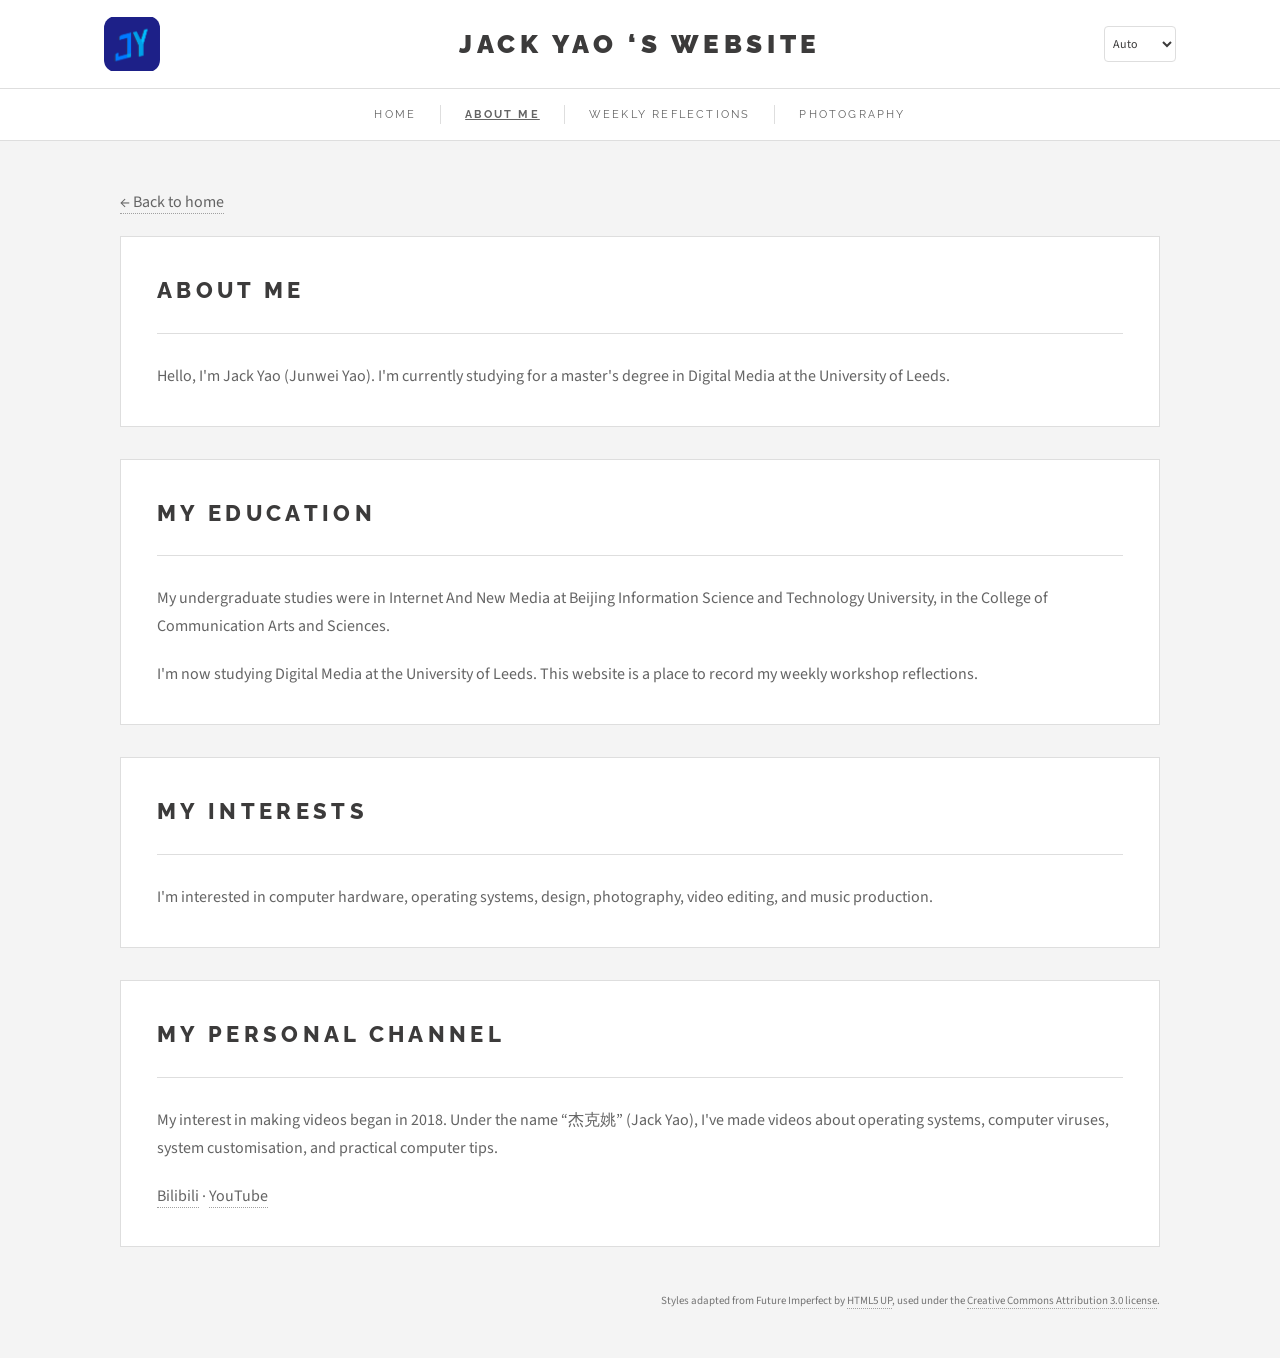
==== commit 329aabec: "Add device-aware light and dark themes across all portfolio pages" ====
--- a/about.html
+++ b/about.html
@@ -5,7 +5,8 @@
 <meta name="viewport" content="width=device-width, initial-scale=1" />
 <title>About Me — Jack Yao's Website</title>
 <meta name="description" content="Jack Yao's education, interests, creative work and personal video channel." />
-<link href="style.css" rel="stylesheet" type="text/css" />
+<script src="theme.js?v=20261113-1"></script>
+<link href="style.css?v=20261113-1" rel="stylesheet" type="text/css" />
 </head>
 <body>
 <header class="site-header">
@@ -14,7 +15,14 @@
       <img class="site-logo" src="images/Logo.png" alt="Jack Yao logo" width="56" height="56" />
     </a>
     <h1>Jack Yao ‘s Website</h1>
-    <button class="menu-toggle" type="button" aria-expanded="false" aria-controls="site-navigation">Menu</button>
+    <div class="header-actions">
+      <select class="theme-select" id="theme-select" aria-label="Color theme: Auto follows your device" title="Color theme">
+        <option value="system">Auto</option>
+        <option value="light">Light</option>
+        <option value="dark">Dark</option>
+      </select>
+      <button class="menu-toggle" type="button" aria-expanded="false" aria-controls="site-navigation">Menu</button>
+    </div>
   </div>
   <nav class="site-nav" id="site-navigation" aria-label="Main navigation">
     <a href="index.html">Home</a>
--- a/style.css
+++ b/style.css
@@ -3555,6 +3555,17 @@
 
 :root {
   --header-height: 140px;
+  color-scheme: light;
+  --page-background: #f4f4f4;
+  --surface-background: #ffffff;
+  --muted-background: #f7f7f7;
+  --text-color: #646464;
+  --heading-color: #3c3b3b;
+  --muted-color: #737373;
+  --border-color: #dedede;
+  --link-border-color: #a0a0a0;
+  --accent-color: #2ebaae;
+  --focus-color: #247e92;
 }
 
 html {
@@ -3569,8 +3580,8 @@
   max-width: 1120px;
   margin: 0 auto;
   padding: calc(var(--header-height) + 48px) 40px 48px;
-  color: #646464;
-  background: #f4f4f4;
+  color: var(--text-color);
+  background: var(--page-background);
   font-family: "Source Sans Pro", Helvetica, sans-serif;
   font-size: 16px;
   line-height: 1.75;
@@ -3582,8 +3593,8 @@
   left: 0;
   width: 100%;
   z-index: 10;
-  background: white;
-  border-bottom: 1px solid #dedede;
+  background: var(--surface-background);
+  border-bottom: 1px solid var(--border-color);
 }
 
 .header-content {
@@ -3628,7 +3639,7 @@
   gap: 0;
   min-height: 52px;
   padding: 12px 24px;
-  border-top: 1px solid #dedede;
+  border-top: 1px solid var(--border-color);
 }
 
 .site-nav a {
@@ -3641,7 +3652,7 @@
 }
 
 .site-nav a + a {
-  border-left: 1px solid #dedede;
+  border-left: 1px solid var(--border-color);
 }
 
 .site-nav a:hover { text-decoration: underline; }
@@ -3650,20 +3661,20 @@
 .menu-toggle {
   display: none;
   padding: 8px 6px;
-  border: 1px solid #dedede;
+  border: 1px solid var(--border-color);
   border-radius: 4px;
-  background: white;
-  color: #3c3b3b;
+  background: var(--surface-background);
+  color: var(--heading-color);
   font: inherit;
   font-size: 12px;
   cursor: pointer;
 }
 
-.menu-toggle:hover { border-color: #247e92; }
-.menu-toggle:focus-visible { outline: 2px solid #247e92; outline-offset: 4px; }
+.menu-toggle:hover { border-color: var(--focus-color); }
+.menu-toggle:focus-visible { outline: 2px solid var(--focus-color); outline-offset: 4px; }
 
 h1, h2, h3 {
-  color: #3c3b3b;
+  color: var(--heading-color);
   font-family: "Raleway", Helvetica, sans-serif;
   font-weight: 800;
   letter-spacing: 0.2em;
@@ -3681,7 +3692,7 @@
   font-size: 1.35em;
   margin: 0 0 28px;
   padding-bottom: 24px;
-  border-bottom: 1px solid #dedede;
+  border-bottom: 1px solid var(--border-color);
 }
 
 h3 {
@@ -3696,16 +3707,16 @@
 a {
   color: inherit;
   text-decoration: none;
-  border-bottom: 1px dotted #a0a0a0;
+  border-bottom: 1px dotted var(--link-border-color);
 }
 
 a:hover {
-  color: #2ebaae;
+  color: var(--accent-color);
   border-bottom-color: transparent;
 }
 
 a:focus-visible {
-  outline: 2px solid #247e92;
+  outline: 2px solid var(--focus-color);
   outline-offset: 4px;
 }
 
@@ -3752,8 +3763,8 @@
 main > section, main > article {
   margin-bottom: 32px;
   padding: 36px;
-  border: 1px solid #dedede;
-  background: #fff;
+  border: 1px solid var(--border-color);
+  background: var(--surface-background);
 }
 
 main > article > p:last-child {
@@ -3766,7 +3777,7 @@
 .photography-preview > div > p:last-child > a {
   display: inline-block;
   padding: 12px 20px;
-  border: 1px solid #dedede;
+  border: 1px solid var(--border-color);
   font-family: "Raleway", Helvetica, sans-serif;
   font-size: 10px;
   font-weight: 800;
@@ -3778,7 +3789,7 @@
 #reflections > p:last-child > a:hover,
 .about-section > div > p:last-child > a:hover,
 .photography-preview > div > p:last-child > a:hover {
-  border-color: #2ebaae;
+  border-color: var(--accent-color);
 }
 
 section > p:last-child { margin-bottom: 0; }
@@ -3806,7 +3817,7 @@
   width: 100%;
   height: auto;
 }
-.photo-grid figcaption { margin-top: 16px; padding-top: 12px; border-top: 1px solid #dedede; font-size: 13px; }
+.photo-grid figcaption { margin-top: 16px; padding-top: 12px; border-top: 1px solid var(--border-color); font-size: 13px; }
 
 .channel-branding { max-width: 640px; margin: 24px 0; }
 .channel-branding img { display: block; width: 100%; height: auto; }
@@ -3844,14 +3855,14 @@
   gap: 12px;
   padding-top: 12px;
   font-size: 11px;
-  color: #808080;
+  color: var(--muted-color);
 }
 
 blockquote {
   margin: 24px 0;
   padding: 16px 24px;
-  background: white;
-  border-left: 4px solid #dedede;
+  background: var(--surface-background);
+  border-left: 4px solid var(--border-color);
   font-style: italic;
 }
 
@@ -3866,7 +3877,7 @@
 
 #first {
   font-size: 1.2em;
-  color: #3c3b3b;
+  color: var(--heading-color);
 }
 
 @media (max-width: 768px) {
@@ -3883,7 +3894,7 @@
   }
   .site-header.menu-open .site-nav { display: flex; }
   .site-nav a { padding: 14px 8px; }
-  .site-nav a + a { border-left: 0; border-top: 1px solid #dedede; }
+  .site-nav a + a { border-left: 0; border-top: 1px solid var(--border-color); }
   .site-header h1 { font-size: clamp(14px, 3.5vw, 24px); }
 }
 
@@ -3930,9 +3941,210 @@
 .menu-toggle:hover,
 .menu-toggle:active {
   box-shadow: none;
-  color: #2ebaae !important;
+  color: var(--accent-color) !important;
 }
 
 .banner-caption strong {
   color: inherit;
 }
+
+.reflection-screenshots {
+  display: grid;
+  grid-template-columns: repeat(2, minmax(0, 1fr));
+  align-items: start;
+  gap: 20px;
+  width: 100%;
+  max-width: 640px;
+  margin: 32px auto 40px;
+}
+
+.reflection-screenshots figure,
+.reflection-dashboard {
+  min-width: 0;
+  margin: 0;
+  border: 1px solid var(--border-color);
+  background: var(--muted-background);
+}
+
+.reflection-screenshots .photo-link {
+  display: flex;
+  align-items: center;
+  justify-content: center;
+  padding: 8px;
+  background: var(--surface-background);
+}
+
+.reflection-screenshots img {
+  display: block;
+  width: 100%;
+  max-height: 180px;
+  height: auto;
+  object-fit: contain;
+}
+
+.reflection-screenshots figcaption,
+.reflection-dashboard figcaption {
+  display: block;
+  margin: 0;
+  padding: 12px 14px;
+  border-top: 1px solid var(--border-color);
+  color: var(--muted-color);
+  font-size: 12px;
+  line-height: 1.6;
+  text-align: left;
+}
+
+.reflection-dashboard {
+  width: 100%;
+  max-width: 280px;
+  margin: 32px auto 40px;
+}
+
+.reflection-dashboard .photo-link {
+  display: block;
+  height: 300px;
+  overflow: hidden;
+  background: var(--surface-background);
+}
+
+.reflection-dashboard img {
+  display: block;
+  width: 100%;
+  height: auto;
+}
+
+@media (max-width: 600px) {
+  .reflection-screenshots {
+    grid-template-columns: 1fr;
+    max-width: 320px;
+  }
+}
+
+.reflection-screenshots--row {
+  grid-template-columns: repeat(3, minmax(180px, 1fr));
+  max-width: none;
+  overflow-x: auto;
+  padding-bottom: 8px;
+}
+
+.reflection-screenshots--single {
+  grid-template-columns: minmax(0, 1fr);
+  max-width: 380px;
+}
+
+.reflection-screenshots--wide {
+  grid-template-columns: minmax(0, 1fr);
+  max-width: 640px;
+}
+
+.reflection-screenshots--wide img {
+  max-height: 360px;
+}
+
+@media (prefers-color-scheme: dark) {
+  :root:not([data-theme="light"]) {
+    color-scheme: dark;
+    --page-background: #17191c;
+    --surface-background: #212429;
+    --muted-background: #292d33;
+    --text-color: #c8cbd0;
+    --heading-color: #f1f3f5;
+    --muted-color: #a5acb5;
+    --border-color: #414750;
+    --link-border-color: #7a8490;
+    --accent-color: #61d8cb;
+    --focus-color: #61d8cb;
+  }
+}
+
+:root[data-theme="dark"] {
+  color-scheme: dark;
+  --page-background: #17191c;
+  --surface-background: #212429;
+  --muted-background: #292d33;
+  --text-color: #c8cbd0;
+  --heading-color: #f1f3f5;
+  --muted-color: #a5acb5;
+  --border-color: #414750;
+  --link-border-color: #7a8490;
+  --accent-color: #61d8cb;
+  --focus-color: #61d8cb;
+}
+
+.header-content {
+  grid-template-columns: 128px minmax(0, 1fr) 128px;
+}
+
+.header-actions {
+  display: flex;
+  align-items: center;
+  justify-content: flex-end;
+  gap: 8px;
+}
+
+.theme-select {
+  appearance: auto;
+  width: 72px;
+  height: 36px;
+  margin: 0;
+  padding: 0 4px;
+  border: 1px solid var(--border-color);
+  border-radius: 4px;
+  background: var(--surface-background);
+  color: var(--heading-color);
+  font: inherit;
+  font-size: 12px;
+  cursor: pointer;
+  box-shadow: none;
+}
+
+.theme-select option {
+  background: var(--surface-background);
+  color: var(--heading-color);
+}
+
+.theme-select:focus-visible {
+  outline: 2px solid var(--focus-color);
+  outline-offset: 4px;
+}
+
+.menu-toggle {
+  color: var(--heading-color) !important;
+}
+
+strong, b, h4, h5, h6 {
+  color: var(--heading-color);
+}
+
+.banner-caption strong {
+  color: inherit;
+}
+
+@media (max-width: 768px) {
+  .header-content {
+    grid-template-columns: 56px minmax(0, 1fr) 124px;
+    gap: 12px;
+  }
+
+  .menu-toggle {
+    width: 44px;
+    padding: 8px 4px;
+  }
+}
+
+@media (max-width: 600px) {
+  .header-content {
+    grid-template-columns: 44px minmax(0, 1fr) 124px;
+    gap: 8px;
+  }
+
+  .site-logo {
+    width: 44px;
+    height: 44px;
+  }
+
+  .site-header h1 {
+    font-size: clamp(12px, 3.5vw, 20px);
+    letter-spacing: 0.12em;
+  }
+}
